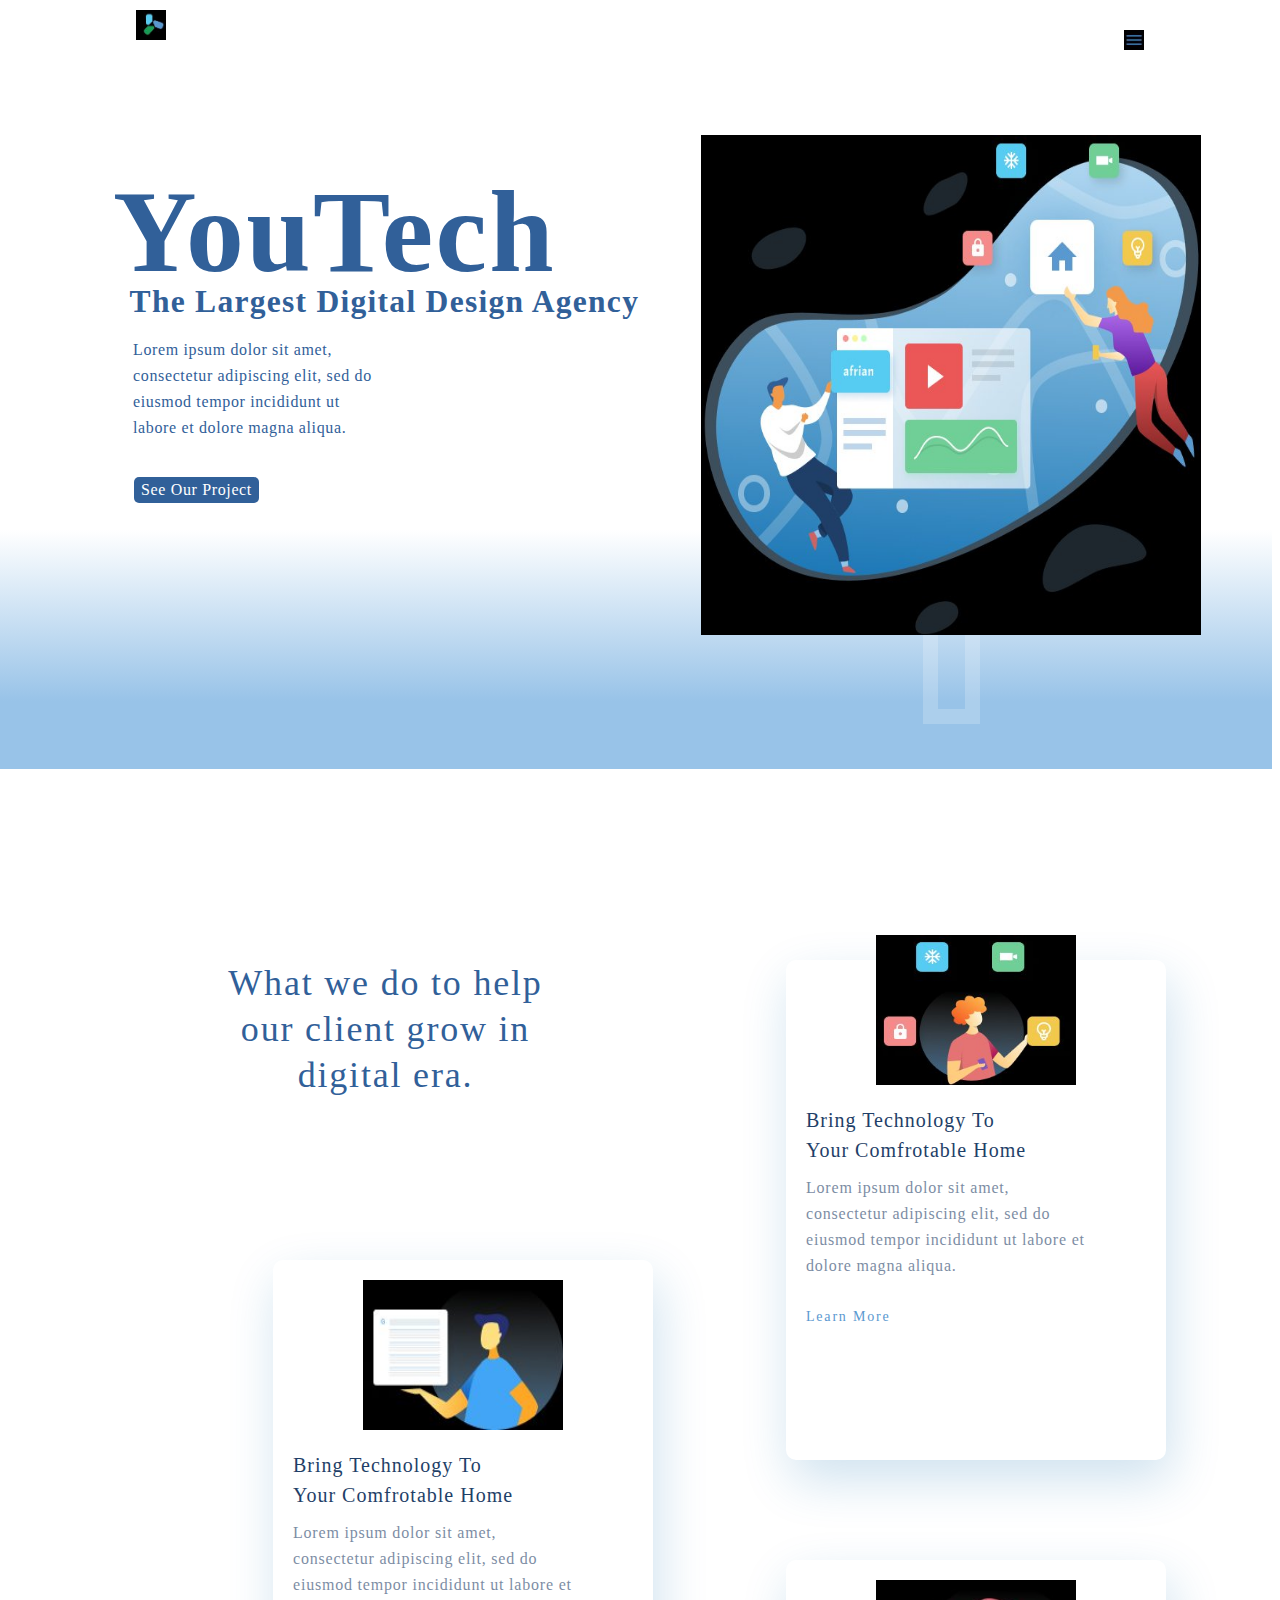
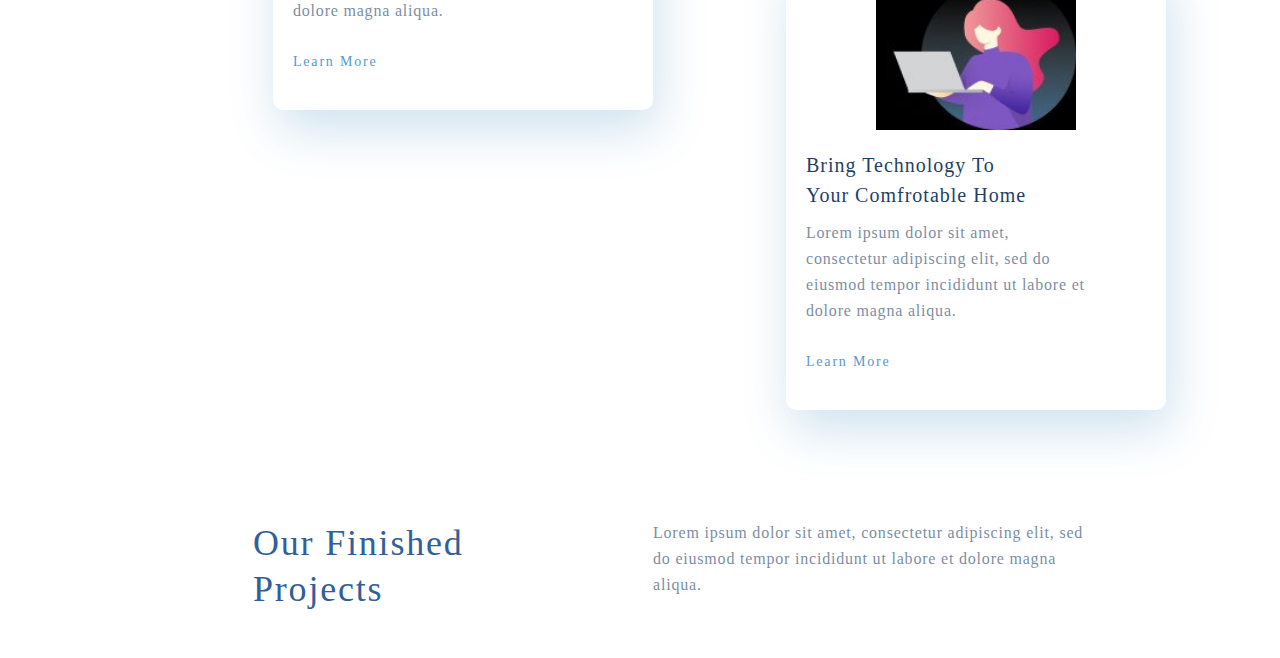
==== index.html @ e8a682eb "Homepage and about page created" ====
<!DOCTYPE html>
<html>
<head>
    <meta charset='utf-8'>
    <meta http-equiv='X-UA-Compatible' content='IE=edge'>
    <title>YouTech</title>
    <meta name='viewport' content='width=device-width, initial-scale=1'>
    <link rel='stylesheet' type='text/css' media='screen' href='style.css'>
    <script src='main.js'></script>
</head>
<body>
    <div class="nav">
        <div class="logo"><img src="images/Group 20.png"></div>
        <div class="hamburger" onclick="openNav()"><img src="images/ic_menu_48px.png"></div>
        <div id="myNav" class="overlay">
            <a href="javascript:void(0)" class="closebtn" onclick="closeNav()">&times;</a>
            <div class="overlay-content">
              <a href="index.html">Home</a>
              <a href="about.html">About</a>
              <a href="#">Services</a>
              <a href="contact.html">Contact us</a>
            </div>
          </div>
    </div>
    <div class="main">
        <div class="hero-section">
            <div class="hero-text">
                <div class="Youtech"><h1>YouTech</h1></div>
                <div class="motto">The Largest Digital Design Agency</div>
                <div class="text">
                    <p>Lorem ipsum dolor sit amet, consectetur adipiscing elit, sed do eiusmod tempor incididunt ut labore et dolore magna aliqua.</p>
                </div>
                <div class="button"><a href="#">See Our Project</a></div>
            </div>
            <div class="hero-image"><img src="images/illustration.png"></div>
        </div>
        <div class="mid-section">
            <div class="section-text">
                <p>What we do to help our client grow in digital era.</p>
            </div>
            <div class="section-rectangle">
                <img src="images/3.png">
                <h3>Bring Technology To Your Comfrotable Home</h3>
                <p>Lorem ipsum dolor sit amet, consectetur adipiscing elit, sed do eiusmod tempor incididunt ut labore et dolore magna aliqua.</p>
                <div class="learn"><a href="#">Learn More</a></div>
            </div>
            <div class="section-rectangle2">
                <img src="images/1.png">
                <h3>Bring Technology To Your Comfrotable Home</h3>
                <p>Lorem ipsum dolor sit amet, consectetur adipiscing elit, sed do eiusmod tempor incididunt ut labore et dolore magna aliqua.</p>
                <div class="learn"><a href="#">Learn More</a></div>
            </div>
            <div class="section-rectangle3">
                <img src="images/2 20.png">
                <h3>Bring Technology To Your Comfrotable Home</h3>
                <p>Lorem ipsum dolor sit amet, consectetur adipiscing elit, sed do eiusmod tempor incididunt ut labore et dolore magna aliqua.</p>
                <div class="learn"><a href="#">Learn More</a></div>
            </div>
            <div class="section-text2">
                <p>Our Finished Projects</p>
            </div>
            <div class="section-text3">
                <p>Lorem ipsum dolor sit amet, consectetur adipiscing elit, sed do eiusmod tempor incididunt ut labore et dolore magna aliqua.</p>
            </div>
        </div>
    </div>
    <!-- <div class="footer">
        <div></div>
    </div> -->
</body>
</html>
---- style.css ----
*{
  margin: 0;
  padding: 0;
  box-sizing: border-box;
}
body {
  margin: 0 auto;
  width: 319px;
  border: none;
}

.nav {
  position: fixed;
  width: 319px;
  height: 70px;
  display: flex;
  justify-content: space-between;
  background: #fff;
  z-index: 999;
}
.logo {
  margin-top: 20px;
}
.logo img {
  width: 20px;
  height: 20px;
  margin-left: 15px;
}
.hamburger img{
  margin-top: 20px;
  cursor: pointer;
  width: 20px;
  height: 20px;
  margin-right: 15px;
} 
.overlay {
  height: 0;
  width: 60%;
  position: fixed;
  z-index: 999;
  top: 50px;
  left: 100px;
  background: #316099;
  overflow-x: hidden;
  transition: 0.5s;
  opacity: 0.9;
}
.overlay-content {
  position: relative;
  top: 25%;
  width: 100%;
  margin: 0 auto;
  text-align: left;
}

.overlay a {
  margin-bottom: 20px;
  text-decoration: none;
  text-align: center;
  font-size: 16px;
  color:#fff;
  border-bottom: 1px solid rgb(47, 47, 139);
  display: block;
  transition: 0.3s;
  padding-top: 5px;
}

.overlay a:hover, .overlay a:focus {
  color: #ada5fd;
}
.overlay .closebtn {
  position: absolute;
  top: 10px;
  right: 25px;
  font-size: 45px;
  color:#fff;
  border: none;
}

.hero-section {
  position: relative;
  width: 319px;
  height: 468px;
  margin: 0 auto;
  top: 1px;
  background: linear-gradient(0deg, #98C3E8 8.84%, rgba(152, 195, 232, 0) 31.12%);
}

.Youtech {
  position: absolute;
  width: 319px;
  height: 97px;
  top: 123px;
  text-align: center;
  font-family: Montserrat;
  font-style: normal;
  font-weight: bold;
  font-size: 27px;
  line-height: 47px;
  text-align: center;
  letter-spacing: 0.04em;
  color: #316099;
}

/* The Largest Digital Design Agency */
.motto {
  position: absolute;
  width: 319px;
  text-align: center;
  height: 97px;
  top: 201px;
  font-family: Montserrat;
  font-style: normal;
  font-weight: bold;
  font-size: 31px;
  line-height: 37px;
  text-align: center;
  letter-spacing: 0.04em;
  color: #316099;
}


.text {
  position: relative;
  width: 319px;
  height: 26px;
  margin: 0 auto;
  top: 306px;
  font-family: Abyssinica SIL;
  font-style: normal;
  font-weight: normal;
  font-size: 16px;
  line-height: 26px;
  text-align: center;
  letter-spacing: 0.04em;
  color: #316099;
}
  /* See Our Project CTA */

.button {
  position: relative;
  width: 125px;
  height: 26px;
  margin: 0 auto;
  top: 376px;
  font-family: Abyssinica SIL;
  font-style: normal;
  font-weight: normal;
  font-size: 16px;
  line-height: 26px;
  text-align: center;
  letter-spacing: 0.04em;
  color: #FFFFFF;
  background: #316099;
  border-radius: 5px;
}
.button a {
  text-decoration: none;
  color: #fff;
}

.hero-image {
  position: relative;
  width: 319px;
  height: 603px;
  display: flex;
  justify-content: center;
  top: 479px;
  border: 15px solid rgba(255, 255, 255, 0.2);
}

.hero-image img{
    width: 200px;
    height: 200px;
}

/* What we do section*/

.mid-section {
  position: relative;
  margin: 0 auto;
  width: 319px;
  height: 138px;
  top: 330px;
  font-family: Acme;
  font-style: normal;
  font-weight: normal;
  font-size: 36px;
  line-height: 46px;
  letter-spacing: 0.05em;
  color: #316099;
}
.section-text {
  width: 319px;
  height: 138px;
  top: 1160px;
  margin: 0 auto;
  text-align: center;
  font-family: Acme;
  font-style: normal;
  font-weight: normal;
  font-size: 26px;
  line-height: 36px;
  letter-spacing: 0.05em;
  color: #316099;
  }
/* css for left rectangle */
.section-rectangle {
  position: relative;
  width: 280px;
  margin: 0 auto;
  height: 500px;
  top: 100px;
  background: #FFFFFF;
  box-shadow: 5px 20px 50px rgba(16, 112, 177, 0.2);
  border-radius: 10px;
}
.section-rectangle img {
   margin: 0 auto;
   display: flex;
   justify-content: center;
   margin-top: -45px;
   width: 200px;
   height: 150px;
}
.section-rectangle h3 {
  position: absolute;
  width: 200px;
  height: 60px;
  margin-top: 20px;
  margin-left: 40px;
  font-family: Acme;
  font-style: normal;
  font-weight: normal;
  font-size: 20px;
  line-height: 24px;
  letter-spacing: 0.05em;
  color: #1F3F68;
}
.section-rectangle p {
  position: absolute;
  width: 214px;
  height: 103px;
  margin-top: 105px;
  margin-left: 40px;
  font-family: Abyssinica SIL;
  font-style: normal;
  font-weight: normal;
  font-size: 16px;
  line-height: 26px;
  letter-spacing: 0.05em;
  color: #1F3F68;
  opacity: 0.6;
}

.learn {
  position: absolute;
  Font-Family: Acme;
  Font-Style: Regular;
  margin-top: 270px;
  margin-left: 40px;
  Font-Size: 14px;
  Line-Height: 30px;
  Line-Height: 169%;
  Vertical-Align: Top;
  Letter-Spacing: 5%;
  Fill: Solid;
  color: #5A98D0;
}
.learn a {
text-decoration: none;
color: #5A98D0;
}

/* css for right rectangle */


.section-rectangle2 {
  position: relative;
  width: 280px;
  margin: 0 auto;
  height: 500px;
  top: 200px;
  background: #FFFFFF;
  box-shadow: 5px 20px 50px rgba(16, 112, 177, 0.2);
  border-radius: 10px;
}
.section-rectangle2 img {
   margin: 0 auto;
   display: flex;
   justify-content: center;
   margin-top: -45px;
   width: 200px;
   height: 150px;
}
.section-rectangle2 h3 {
  position: absolute;
  width: 200px;
  height: 60px;
  margin-top: 20px;
  margin-left: 40px;
  font-family: Acme;
  font-style: normal;
  font-weight: normal;
  font-size: 20px;
  line-height: 24px;
  letter-spacing: 0.05em;
  color: #1F3F68;
}
.section-rectangle2 p {
  position: absolute;
  width: 214px;
  height: 103px;
  margin-top: 105px;
  margin-left: 40px;
  font-family: Abyssinica SIL;
  font-style: normal;
  font-weight: normal;
  font-size: 16px;
  line-height: 26px;
  letter-spacing: 0.05em;
  color: #1F3F68;
  opacity: 0.6;
}
/* css for left second rectangle */
.section-rectangle3 {
  position: relative;
  width: 280px;
  margin: 0 auto;
  height: 500px;
  top: 300px;
  background: #FFFFFF;
  box-shadow: 5px 20px 50px rgba(16, 112, 177, 0.2);
  border-radius: 10px;
}
.section-rectangle3 img {
   margin: 0 auto;
   display: flex;
   justify-content: center;
   margin-top: -45px;
   width: 200px;
   height: 150px;
}
.section-rectangle3 h3 {
  position: absolute;
  width: 200px;
  height: 60px;
  margin-top: 20px;
  margin-left: 40px;
  font-family: Acme;
  font-style: normal;
  font-weight: normal;
  font-size: 20px;
  line-height: 24px;
  letter-spacing: 0.05em;
  color: #1F3F68;
}
.section-rectangle3 p {
  position: absolute;
  width: 214px;
  height: 103px;
  margin-top: 105px;
  margin-left: 40px;
  font-family: Abyssinica SIL;
  font-style: normal;
  font-weight: normal;
  font-size: 16px;
  line-height: 26px;
  letter-spacing: 0.05em;
  color: #1F3F68;
  opacity: 0.6;
}
.section-text2 {
position: absolute;
width: 245px;
height: 138px;
left: 40px;
top: 1900px;
font-family: Acme;
font-style: normal;
font-weight: normal;
font-size: 36px;
line-height: 46px;
letter-spacing: 0.05em;
color: #316099;
}
.section-text3 {
position: absolute;
width: 245px;
height: 138px;
top: 2050px;
left: 40px;
font-family: Abyssinica SIL;
font-style: normal;
font-weight: normal;
font-size: 16px;
line-height: 26px;
letter-spacing: 0.05em;
color: #1F3F68;
opacity: 0.6;
}




/* css for about us page */
.header img {
position: absolute;
margin: 0 auto;
width: 319px;
top: 70px;
}
.header p{
position: absolute;
text-align: center;
color: #fff;
width: 319px;
top: 80px;
font-family: Abyssinica SIL;
font-style: normal;
font-weight: normal;
font-size: 20px;
line-height: 26px;
letter-spacing: 0.05em;
z-index:1;
}

.text-area {
position: absolute;
width: 319px;
height: 138px;
left: 0;
top: 160px;
background-image: url('images/Group\ 20.png');
background-size: contain;
background-repeat: no-repeat;
background-position-x: 1000px;
background-position-y: 0;
overflow-x: hidden;
}

.txt {
position: relative;
margin: 0 auto;
width: 219px;
text-align: center;
font-family: Abyssinica SIL;
font-style: normal;
font-weight: normal;
font-size: 16px;
line-height: 24px;
letter-spacing: 0.05em;
color: #1F3F68;
opacity: 0.6;
}

.header-contact img {
  position: absolute;
  margin: 0 auto;
  height: 100px;
  width: 319px;
  top: 70px;
  }

.text-area-contact {
  position: absolute;
  width: 319px;
  height: 138px;
  left: 0;
  top: 200px;
  }
  .header-contact p{
    position: absolute;
    text-align: center;
    color: #fff;
    width: 319px;
    top: 80px;
    font-family: Abyssinica SIL;
    font-style: normal;
    font-weight: normal;
    font-size: 20px;
    line-height: 26px;
    letter-spacing: 0.05em;
    z-index:1;
    }
  .txt-contact {
  position: relative;
  margin: 0 auto;
  width: 319px;
  text-align: center;
  font-family: Abyssinica SIL;
  font-style: normal;
  font-weight: normal;
  font-size: 16px;
  top: -80px;
  line-height: 14px;
  letter-spacing: 0.05em;
  color: #fff;
  opacity: 0.6;
  }

.v-text {
position: absolute;
width: 319px;
height: 138px;
top: 300px;
text-align: center;
font-family: Acme;
font-style: normal;
font-weight: 600;
font-size: 36px;
line-height: 46px;
letter-spacing: 0.05em;
color: #1F3F68;
}

.value-section {
position: relative;
margin: 0 auto;
width: 300px;
display: flex;
flex-direction: column;
top: 400px;
justify-content: center;
}
.value-section .image {
  margin: 0 auto;
}
.value-section img {
width: 250px;
height: 200px;
margin-bottom: 30px;
}
.value-section h4 {
width: 319px;
text-align: center;
font-family: Acme;
font-style: normal;
font-weight: normal;
font-size: 20px;
line-height: 30px;
letter-spacing: 0.05em;
color: #1F3F68;
}
.value-section .txts {
width: 319px;
font-family: Abyssinica SIL;
font-style: normal;
font-weight: normal;
font-size: 16px;
line-height: 26px;
letter-spacing: 0.05em;
color: #1F3F68;
opacity: 0.6;
}
.value-section p{
  text-align: center;
  width: 300px;
}
.mid-section-about {
top: 450px;
position: relative;
margin: 0 auto;
}

.section-text {
width: 245px;
height: 138px;
top: 1160px;
font-family: Acme;
font-style: normal;
font-weight: normal;
font-size: 26px;
line-height: 36px;
letter-spacing: 0.05em;
color: #316099;
}

.footer {
position: absolute;
top: 2700px;
width: 319px;
background-image: url('images/Group\ 314.png');
background-size: cover;
height: 1500px;
left: 0;
background-size: cover;
}

.footer-text {
position: absolute;
width: 305px;
height: 38px;
left: 20px;
top: 20px;
font-family: Acme;
font-style: normal;
font-weight: normal;
font-size: 36px;
line-height: 46px;
letter-spacing: 0.05em;
color: #fff;
}
.footer-text1 {
position: absolute;
width: 245px;
height: 138px;
left: 20px;
top: 110px;
font-family: Abyssinica SIL;
font-style: normal;
font-weight: normal;
font-size: 16px;
line-height: 26px;
letter-spacing: 0.05em;
color: #fff;
opacity: 0.6;
}

.client, .client-pad {
  display: none;
}
.client-mobile {
top: 240px;
position: relative;
}

.footer table {
  width: 200px;
margin: 0 auto;
font-family: Abyssinica SIL;
}
.footer td {
padding: 30px;
color: #fff;
}

.client-mobile1, .client-mobile2, .client-mobile3, .client-mobile4, .client-mobile5, .client-mobile6, .client-mobile7, .client-mobile8, .active-mobile
{
border: 1px solid #fff;

}

.active-mobile {
background: #1F3F68;
opacity: 0.4;
}

.footer-text2 {
position: absolute;
width: 305px;
height: 38px;
left: 20px;
top: 680px;
font-family: Acme;
font-style: normal;
font-weight: normal;
font-size: 26px;
line-height: 36px;
letter-spacing: 0.05em;
color: #fff;
}
.footer-text3 {
position: absolute;
width: 245px;
height: 138px;
left: 20px;
top: 800px;
font-family: Abyssinica SIL;
font-style: normal;
font-weight: normal;
font-size: 16px;
line-height: 26px;
letter-spacing: 0.05em;
color: #fff;
opacity: 0.6;
}
.lower-button{
position: absolute;
background: #98C3E8;
top: 913px;
padding-top: 10px;
padding-bottom: 10px;
padding-left: 20px;
left: 20px;
padding-right: 20px;
border-radius: 5px;
}
.lower-button a{
text-decoration: none;
font-family: Abyssinica SIL;
color: #fff;
}
.footer-list {
position: absolute;
display: flex;
flex-direction: column;
justify-content: space-around;
border-top: 1px solid #fff;
width: 300px;
top: 970px;
padding-left: 20px;
padding-top: 40px;

}
.logo-text {
display: flex;
color: #fff;
opacity: 0.7;
font-family: Abyssinica SIL;
}
.logo-text h3 {
font-family: Abyssinica SIL;
}
.about h4, .footer h4 {
  margin-top: 30px;
}
.about, .socials {
color: #fff;
font-family: Abyssinica SIL;
opacity: 0.7;
}
.about a, .socials a {
color: #fff;
text-decoration: none;
opacity: 0.7;
}
.about li, .socials li {
padding-top: 10px;
list-style: none;
}

.copy {
position: absolute;
top: 1400px;
width: 319px;
color: #fff;
opacity: 0.7;
font-family: Abyssinica SIL;
text-align: center;
}


/* contact us page */

.info-section {
  position: relative;
  width: 300px;
  margin: 0 auto;
  top: 190px;
}
.info .pic {
  width: 200px;
  height: 150px;
  position: relative;
  margin: 0 auto;
  display: flex;
}
.address, .phone, .online {
  width: 250px;
  text-align: left;
  margin-left: 32px;
  margin-top: 40px;
}
.address h4,.phone h4, .online h4 {
  width: 250px;
  padding-left: 17px;
  font-family: Abyssinica SIL;
font-style: normal;
font-weight: 800;
font-size: 16px;
line-height: 26px;
letter-spacing: 0.05em;
color: #1F3F68;

}
.txt-icon {
  display: flex;
  margin-left: 15px;
  margin-top: 10px;
}
.txt-icon img{
  width: 20px;
  height: 20px;
}
.txt-icon .number,.txt-icon .email{
  padding-left: 10px;
  color: #1F3F68;
opacity: 0.6;
}
.address .txt, .phone .txt, .online .txt{
  text-align: left;
  margin-top: 20px;
}

.form {
  position: relative;
  width: 280px;
  margin: 0 auto;
  height: 450px;
  top: 100px;
  background: #FFFFFF;
  box-shadow: 5px 20px 50px rgba(16, 112, 177, 0.2);
  border-radius: 10px;
}
.form h4 {
  padding-top: 30px;
  padding-left: 25px;
  padding-bottom: 25px;
  font-family: Abyssinica SIL;
  font-style: normal;
  font-weight: 800;
  font-size: 16px;
  line-height: 26px;
  letter-spacing: 0.05em;
  color: #1F3F68;
}
.form .input {
  width: 250px;
  position: relative;
  margin: 0 auto;
}
.form input {
  border-right: 1px solid gray;
  border-bottom: 1px solid gray;
  box-shadow: 0 2px 20px rgba(16, 112, 177, 0.1);
  border-radius: 5px;
  padding-top: 10px;
  padding-bottom: 10px;
  padding-left: 10px;
  padding-right: 10px;
  position: relative;
  height: 26px;
  margin: 0 auto;
}
.form .name, .form .email, .form .message {
  margin: 20px;
}
.name p, .email p, .message p {
  font-family: Abyssinica SIL;
  font-style: normal;
  font-size: 16px;
  line-height: 26px;
  letter-spacing: 0.05em;
  color: #1F3F68;
}
.form .button {
  top: 20px;
  width: 200px;
}
.form .message input{
  padding-bottom: 60px;
}
.map {
  position: relative;
  margin: 0 auto;
  width: 280px;
  top: 340px;
}
.map img {
  width: 280px;
  height: 180px;
}
.footer-2 {
  position: absolute;
top: 1600px;
width: 300px;
background-image: url('images/Rectangle\ 4.png');
background-size: cover;
background-position-x: 300px;
height: 800px;
left: 0;
}


.footer-2 .footer-text2 {
  top: 40px;
  font-size: 20px;
  }
  .footer-2 .footer-text3 {
  top: 140px;
  }
  .footer-2 .lower-button{
  top: 273px;
  }
  
  .footer-2 .footer-list {
  top: 340px;
  }
  
  .footer-2 .socials h4 {
    margin-top: 30px;
  }
  
 .footer-2 .copy {
  position: absolute;
  top: 750px;
  width: 300px;
  }
  
@media (min-width:320px) and (max-width:479px) {
  
body {
  margin: 0 auto;
  width: 100%;
  border: none;
}

.nav {
  width: 100%;
  height: 70px;
}

 
.overlay {
  left: 130px;
}
.hero-section {
  width: 100%;
  height: 468px;
}

.Youtech {
  width: 100%;
}

/* The Largest Digital Design Agency */
.motto {
  width: 100%;
  padding-left: 30px;
  padding-right: 30px;
}


.text {
  width: 100%;
  padding-left: 30px;
  padding-right: 30px;
}
  

.hero-image {
  position: relative;
  width: 319px;
  height: 603px;
  display: flex;
  justify-content: center;
  top: 479px;
  border: 15px solid rgba(255, 255, 255, 0.2);
}

.hero-image {
  position: relative;
  margin: 0 auto;
  width: 100%;
  top: 450px;
}
.hero-image img{
    width: 300px;
    height: 300px;
}

/* What we do section*/

.mid-section {
  position: relative;
  margin: 0 auto;
  width: 319px;
  height: 138px;
  top: 400px;
}



/* css for about us page */

.header img {
position: absolute;
margin: 0 auto;
width: 100%;
top: 70px;
}
.header p{
width: 100%;
top: 100px;

}

.text-area {
width: 100%;;
top: 180px;
}

.txt {
width: 80%;
text-align: center;
}


.header-contact img {
  width: 100%;
  }

.text-area-contact {
  width: 100%;
  top: 200px;
  }
  .header-contact p{
    width: 100%;
    }
  .txt-contact {
  width: 90%;
  text-align: center;
  
  }
.v-text {
width: 100%;;
}

.value-section {
width: 100%;;
display: flex;
}

.value-section img {
width: 300px;
height: 250px;
}
.value-section h4 {
width: 100%;;
}
.value-section .txts {
width: 100%;;
}
.value-section p{
  text-align: center;
  width: 100%;
  padding-left: 30px;
  padding-right: 30px;
}
.mid-section-about {
top: 450px;

position: relative;
margin: 0 auto;
width: 100%;
}

.section-text {
width: 245px;
height: 138px;
top: 1160px;
font-family: Acme;
font-style: normal;
font-weight: normal;
font-size: 26px;
line-height: 36px;
letter-spacing: 0.05em;
color: #316099;
}

.footer {
width: 100%;
}

.footer-text {
width: 70%;
height: 38px;
left: 40px;

}
.footer-text1 {
width: 70%;
left: 40px;
}

.client {
  display: none;
}
.footer table {
  width: 60%;
}

.footer-text2 {
width: 70%;
left: 40px;
}
.footer-text3 {
width: 70%;
left: 40px;
}
.lower-button{
left: 40px;
}

.footer-list {
width: 80%;
top: 970px;
padding-left: 40px;
padding-top: 40px;
}

/* contact us page */

.info-section {
  width: 100%;
}
.info .pic {
  width: 300px;
  height: 200px;
}
.address, .phone, .online {
  width: 250px;
  margin-left: 65px;
}

.form {
  width: 70%;
}

.form .input {
  width: 250px;
}

.map {
  position: relative;
  margin: 0 auto;
  width: 319px;
  top: 340px;
  margin: 0 auto;
  border: 1px solid red;
}
.map img {
  width: 319px;
  height: 180px;
}
.footer-2 {
  position: absolute;
top: 1700px;
width: 100%;
background-image: url('images/Rectangle\ 4.png');
background-size: cover;
background-position-x: 300px;
height: 800px;
left: 0;
}


.footer-2 .footer-text2 {
  top: 40px;
  font-size: 20px;
  }
  .footer-2 .footer-text3 {
  top: 140px;
  }
  .footer-2 .lower-button{
  top: 273px;
  }
  
  .footer-2 .footer-list {
  top: 340px;
  }
  
  .footer-2 .socials h4 {
    margin-top: 30px;
  }
  
 .footer-2 .copy {
  position: absolute;
  top: 750px;
  width: 300px;
  }

}


@media (min-width:480px) and (max-width:679px) {
  
  body {
    margin: 0 auto;
    width: 100%;
    border: none;
  }
  
  .nav {
    width: 100%;
    height: 70px;
  }
  
   
  .overlay {
    left: 190px;
  }
  .hero-section {
    width: 100%;
    height: 468px;
  }
  
  .Youtech {
    width: 100%;
  }
  
  /* The Largest Digital Design Agency */
  .motto {
    width: 100%;
    padding-left: 30px;
    padding-right: 30px;
  }
  
  
  .text {
    width: 100%;
    padding-left: 30px;
    padding-right: 30px;
  }
    
  
  .hero-image {
    position: relative;
    width: 319px;
    height: 603px;
    display: flex;
    justify-content: center;
    top: 479px;
    border: 15px solid rgba(255, 255, 255, 0.2);
  }
  
  .hero-image {
    position: relative;
    margin: 0 auto;
    width: 100%;
    top: 450px;
  }
  .hero-image img{
      width: 300px;
      height: 300px;
  }
  
  /* What we do section*/
  
  .mid-section {
    position: relative;
    margin: 0 auto;
    width: 319px;
    height: 138px;
    top: 400px;
  }
  
  
  
  /* css for about us page */
  
  .header img {
  position: absolute;
  margin: 0 auto;
  width: 100%;
  top: 70px;
  }
  .header p{
  width: 100%;
  top: 100px;
  
  }
  .txt {
    top: 50px;
  }
  .text-area {
  width: 100%;;
  top: 180px;
  }
  
  .txt {
  width: 80%;
  text-align: center;
  }
  
.header-contact img {
  width: 100%;
  }

.text-area-contact {
  width: 100%;
  top: 200px;
  }
  .header-contact p{
    width: 100%;
    }
  .txt-contact {
  width: 90%;
  text-align: center;
  
  }
  
  .v-text {
  width: 100%;;
  }
  
  .value-section {
  width: 100%;;
  display: flex;
  }
  
  .value-section img {
  width: 300px;
  height: 250px;
  }
  .value-section h4 {
  width: 100%;;
  }
  .value-section .txts {
  width: 100%;;
  }
  .value-section p{
    text-align: center;
    width: 100%;
    padding-left: 30px;
    padding-right: 30px;
  }
  .mid-section-about {
  top: 450px;
  
  position: relative;
  margin: 0 auto;
  width: 100%;
  }
  
  .section-text {
  width: 245px;
  height: 138px;
  top: 1160px;
  font-family: Acme;
  font-style: normal;
  font-weight: normal;
  font-size: 26px;
  line-height: 36px;
  letter-spacing: 0.05em;
  color: #316099;
  }
  
  .footer {
  width: 100%;
  }
  
  .footer-text {
  width: 70%;
  height: 38px;
  left: 40px;
  
  }
  .footer-text1 {
  width: 70%;
  left: 40px;
  }
  
  .client {
    display: none;
  }
  .footer table {
    width: 60%;
  }
  
  .footer-text2 {
  width: 70%;
  left: 40px;
  }
  .footer-text3 {
  width: 70%;
  left: 40px;
  }
  .lower-button{
  left: 40px;
  }
  
  .footer-list {
  width: 80%;
  top: 970px;
  padding-left: 40px;
  padding-top: 40px;
  }
  /* contact us page */

.info-section {
  width: 100%;
}
.info .pic {
  width: 400px;
  height: 300px;
}
.address, .phone, .online {
  width: 350px;
  margin-left: 50px;
}
.address .txt {
  top: 0;
}

.form {
  width: 70%;
}

.form .input {
  width: 250px;
}

.map {
  position: relative;
  margin: 0 auto;
  width: 419px;
  top: 340px;
  margin: 0 auto;
  border: 1px solid red;
}
.map img {
  width: 419px;
  height: 280px;
}
.footer-2 {
top: 1850px;
width: 100%;

}
  
  }
  


  @media (min-width:680px) and (max-width:879px) {
  
    body {
      margin: 0 auto;
      width: 100%;
      border: none;
    }
    
    .nav {
      width: 100%;
      height: 70px;
    }
    
     
    .overlay {
      left: 230px;
    }
    .hero-section {
      width: 100%;
      height: 468px;
    }
    
    .Youtech {
      width: 100%;
    }
    
    /* The Largest Digital Design Agency */
    .motto {
      width: 100%;
      padding-left: 30px;
      padding-right: 30px;
    }
    
    
    .text {
      width: 100%;
      padding-left: 30px;
      padding-right: 30px;
    }
      
    
    .hero-image {
      position: relative;
      width: 409px;
      height: 603px;
      margin: 0 auto;
      display: flex;
      justify-content: center;
      top: 479px;
      border: 15px solid rgba(255, 255, 255, 0.2);
    }
    
    
    .hero-image img{
        width: 400px;
        height: 350px;
    }
    
    /* What we do section*/
    
    .mid-section {
      position: relative;
      margin: 0 auto;
      width: 319px;
      height: 138px;
      top: 460px;
    }
    
    /* css for left rectangle */
.section-rectangle {
  position: relative;
  width: 380px;
  margin: 0 auto;
  height: 500px;
  top: 20px;
  background: #FFFFFF;
  box-shadow: 5px 20px 50px rgba(16, 112, 177, 0.2);
  border-radius: 10px;
}
.section-rectangle img {
   margin: 0 auto;
   display: flex;
   justify-content: center;
   margin-top: -45px;
   width: 250px;
   height: 200px;
}
.section-rectangle h3 {
  position: absolute;
  width: 200px;
  height: 60px;
  margin-top: 20px;
  margin-left: 40px;
  font-family: Acme;
  font-style: normal;
  font-weight: normal;
  font-size: 20px;
  line-height: 24px;
  letter-spacing: 0.05em;
  color: #1F3F68;
}
.section-rectangle p {
  position: absolute;
  width: 214px;
  height: 103px;
  margin-top: 105px;
  margin-left: 40px;
  font-family: Abyssinica SIL;
  font-style: normal;
  font-weight: normal;
  font-size: 16px;
  line-height: 26px;
  letter-spacing: 0.05em;
  color: #1F3F68;
  opacity: 0.6;
}

.learn {
  position: absolute;
  Font-Family: Acme;
  Font-Style: Regular;
  margin-top: 270px;
  margin-left: 40px;
  Font-Size: 14px;
  Line-Height: 30px;
  Line-Height: 169%;
  Vertical-Align: Top;
  Letter-Spacing: 5%;
  Fill: Solid;
  color: #5A98D0;
}
.learn a {
text-decoration: none;
color: #5A98D0;
}

/* css for right rectangle */


.section-rectangle2 {
  position: relative;
  width: 380px;
  margin: 0 auto;
  height: 500px;
  top: 110px;
  background: #FFFFFF;
  box-shadow: 5px 20px 50px rgba(16, 112, 177, 0.2);
  border-radius: 10px;
}
.section-rectangle2 img {
   margin: 0 auto;
   display: flex;
   justify-content: center;
   margin-top: -45px;
   width: 250px;
   height: 200px;
}
.section-rectangle2 h3 {
  position: absolute;
  width: 200px;
  height: 60px;
  margin-top: 20px;
  margin-left: 40px;
  font-family: Acme;
  font-style: normal;
  font-weight: normal;
  font-size: 20px;
  line-height: 24px;
  letter-spacing: 0.05em;
  color: #1F3F68;
}
.section-rectangle2 p {
  position: absolute;
  width: 214px;
  height: 103px;
  margin-top: 105px;
  margin-left: 40px;
  font-family: Abyssinica SIL;
  font-style: normal;
  font-weight: normal;
  font-size: 16px;
  line-height: 26px;
  letter-spacing: 0.05em;
  color: #1F3F68;
  opacity: 0.6;
}
/* css for left second rectangle */
.section-rectangle3 {
  position: relative;
  width: 380px;
  margin: 0 auto;
  height: 500px;
  top: 200px;
  background: #FFFFFF;
  box-shadow: 5px 20px 50px rgba(16, 112, 177, 0.2);
  border-radius: 10px;
}
.section-rectangle3 img {
   margin: 0 auto;
   display: flex;
   justify-content: center;
   margin-top: -45px;
   width: 250px;
   height: 200px;
}
.section-rectangle3 h3 {
  position: absolute;
  width: 200px;
  height: 60px;
  margin-top: 20px;
  margin-left: 40px;
  font-family: Acme;
  font-style: normal;
  font-weight: normal;
  font-size: 20px;
  line-height: 24px;
  letter-spacing: 0.05em;
  color: #1F3F68;
}
.section-rectangle3 p {
  position: absolute;
  width: 214px;
  height: 103px;
  margin-top: 105px;
  margin-left: 40px;
  font-family: Abyssinica SIL;
  font-style: normal;
  font-weight: normal;
  font-size: 16px;
  line-height: 26px;
  letter-spacing: 0.05em;
  color: #1F3F68;
  opacity: 0.6;
}

    
    /* css for about us page */
    
    .header img {
    position: absolute;
    margin: 0 auto;
    width: 100%;
    top: 70px;
    }
    .header p{
    width: 100%;
    top: 100px;
    
    }
    .txt {
      top: 50px;
    }
    .text-area {
    width: 100%;;
    top: 180px;
    }
    
    .txt {
    width: 80%;
    text-align: center;
    }
    
.header-contact img {
  width: 100%;
  }

.text-area-contact {
  width: 100%;
  top: 200px;
  }
  .header-contact p{
    width: 100%;
    top: 90px;
    }
  .txt-contact {
  width: 90%;
  text-align: center;  
  }
    
    .v-text {
    width: 100%;;
    }
    
    .value-section {
    width: 100%;;
    display: flex;
    }
    
    .value-section img {
    width: 300px;
    height: 250px;
    }
    .value-section h4 {
    width: 100%;;
    }
    .value-section .txts {
    width: 100%;;
    }
    .value-section p{
      text-align: center;
      width: 100%;
      padding-left: 30px;
      padding-right: 30px;
    }
    .mid-section-about {
    top: 450px;
    
    position: relative;
    margin: 0 auto;
    width: 100%;
    }
    .client-mobile, .client {
      display: none;
    }
    .client-pad {
      display: block;
    }
    
    .section-text {
    width: 245px;
    height: 138px;
    top: 1160px;
    font-family: Acme;
    font-style: normal;
    font-weight: normal;
    font-size: 26px;
    line-height: 36px;
    letter-spacing: 0.05em;
    color: #316099;
    }
    
    .client {
      display: none;
    }

/*     
.client-pad {
  top: 240px;
  position: relative;
  }
  
  .footer table {
    width: 200px;
  margin: 0 auto;
  font-family: Abyssinica SIL;
  }
  .footer td {
  padding: 30px;
  color: #fff;
  }
  
  .client-pad2, .client-pad3, .client-pad5, .client-pad6, .active-pad
  {
  border-left: 1px solid #fff;
  
  }
  .client-pad1, .client-pad2, .client-pad3, .client-pad4, .client-pad5, .client-pad6
{
  border-bottom: 1px solid #fff;
}
  
  .active-mobile {
  background: #1F3F68;
  opacity: 0.4;
  }
  .client-pad .mid {
    position: absolute;
    padding-left: 25px;
    padding-right: 25px;
  }
    .footer table {
      width: 60%;
    }
     */
    










    
.footer {
  position: absolute;
  top: 2690px;
  width: 100%;
  background-image: url('images/Group\ 314.png');
  background-size: cover;
  height: 1438px;
  left: 0;
  background-size: cover;
  overflow-x: hidden;
}

.footer-text {
  position: absolute;
  width: 305px;
  height: 38px;
  left: 100px;
  top: 80px;
  font-family: Acme;
  font-style: normal;
  font-weight: normal;
  font-size: 36px;
  line-height: 46px;
  letter-spacing: 0.05em;
  color: #fff;
}
.footer-text1 {
  position: absolute;
  width: 445px;
  height: 138px;
  left: 350px;
  top: 80px;
  font-family: Abyssinica SIL;
  font-style: normal;
  font-weight: normal;
  font-size: 16px;
  line-height: 26px;
  letter-spacing: 0.05em;
  color: #fff;
  opacity: 0.6;
}
.client {
  top: 300px;
  position: relative;
  display: block;
}
.client-mobile, .client-pad {
  display: none;
}
.footer table {
  margin: 0 auto;
  font-family: Abyssinica SIL;
}
.footer td {
  padding: 40px;
  color: #fff;
}
.client1, .client2, .client3, .client4 {
  border-bottom: 1px solid #fff;
}
.client1, .client2, .client3, .client5, .client6, .client7 {
  border-right: 1px solid #fff;
}
.active {
  background: #1F3F68;
  opacity: 0.4;
}

.footer-text2 {
  position: absolute;
  width: 395px;
  height: 38px;
  left: 50px;
  top: 780px;
  font-family: Acme;
  font-style: normal;
  font-weight: normal;
  font-size: 36px;
  line-height: 46px;
  letter-spacing: 0.05em;
  color: #fff;
}
.footer-text3 {
  position: absolute;
  width: 445px;
  height: 138px;
  left: 50px;
  top: 900px;
  font-family: Abyssinica SIL;
  font-style: normal;
  font-weight: normal;
  font-size: 16px;
  line-height: 26px;
  letter-spacing: 0.05em;
  color: #fff;
  opacity: 0.6;
}
.lower-button{
  position: absolute;
  left: 500px;
  background: #98C3E8;
  top: 900px;
  padding-top: 15px;
  padding-bottom: 15px;
  padding-left: 40px;
  padding-right: 40px;
  border-radius: 5px;
}
.lower-button a{
  text-decoration: none;
  font-family: Abyssinica SIL;
  color: #fff;
}
.footer-list {
  position: absolute;
  display: flex;
  flex-direction: row;
  justify-content: space-around;
  border-top: 1px solid #fff;
  width: 70%;
  top: 1070px;
  padding-left: 50px;
  padding-top: 40px;

}
.logo-text {
  display: flex;
  color: #fff;
  opacity: 0.7;
  font-family: Abyssinica SIL;
}
.logo-text h3 {
  margin-left: 15px;
  font-family: Abyssinica SIL;
}
.about, .socials {
  color: #fff;
  font-family: Abyssinica SIL;
  opacity: 0.7;
}
.about a, .socials a {
  color: #fff;
  text-decoration: none;
  opacity: 0.7;
}
.about li, .socials li {
  padding-top: 20px;
  list-style: none;
}
.about h4, .socials h4 {
  margin-bottom: 15px;
}
.copy {
  position: absolute;
  top: 1400px;
  color: #fff;
  opacity: 0.7;
  font-family: Abyssinica SIL;
  left: 190px;
}
/* contact us page */

.info-section {
  width: 100%;
}
.info .pic {
  width: 400px;
  height: 300px;
}
.address, .phone, .online {
  width: 350px;
  margin-left: 50px;
}
.address .txt {
  top: 0;
}

.form {
  width: 70%;
}

.form .input {
  width: 250px;
}

.map {
  position: relative;
  margin: 0 auto;
  width: 419px;
  top: 340px;
  margin: 0 auto;
  border: 1px solid red;
}
.map img {
  width: 419px;
  height: 280px;
}
.footer-2 {
top: 1850px;
width: 100%;

}

/* contact us page */

.info-section {
  width: 100%;
}
.info .pic {
  width: 400px;
  height: 300px;
}
.address, .phone, .online {
  width: 350px;
  margin-left: 50px;
}
.address .txt {
  top: 0;
}

.form {
  width: 70%;
}

.form .input {
  width: 250px;
}

.map {
  position: relative;
  margin: 0 auto;
  width: 419px;
  top: 340px;
  margin: 0 auto;
  border: 1px solid red;
}
.map img {
  width: 419px;
  height: 280px;
}
.footer-2 {
top: 1850px;
width: 100%;

}
    
    }







    
  @media (min-width:880px) and (max-width:1024px) {
  
   
body {
  width: 100%;
  margin: 0 auto;
  font-family: sans-serif;
  border: none;
}
.nav {
  position: fixed;
  width: 100%;
  height: 60px;
  display: flex;
  justify-content: space-between;
  background: #fff;
  z-index: 999;
}
.logo {
  margin-left: 121px;
  margin-top: 10px;
}
.logo img {
  width: 30px;
  height: 30px;
}
.hamburger {
  margin-right: 121px;
  margin-top: 10px;
  cursor: pointer;
} 
.overlay {
  height: 0;
  width: 60%;
  position: fixed;
  z-index: 999;
  top: 50px;
  left: 200px;
  background: #316099;
  overflow-x: hidden;
  transition: 0.5s;
  opacity: 0.9;
}
.overlay-content {
  position: relative;
  top: 25%;
  width: 100%;
  margin: 0 auto;
  text-align: left;
}

.overlay a {
  margin-bottom: 20px;
  text-decoration: none;
  text-align: center;
  font-size: 16px;
  color:#fff;
  border-bottom: 1px solid rgb(47, 47, 139);
  display: block;
  transition: 0.3s;
  padding-top: 5px;
}

.overlay a:hover, .overlay a:focus {
  color: #ada5fd;
}
.overlay .closebtn {
  position: absolute;
  top: 10px;
  right: 25px;
  font-size: 45px;
  color:#fff;
  border: none;
}
.hero-section {
  position: absolute;
  width: 100%;
  height: 768px;
  left: -8px;
  top: 1px;
  background: linear-gradient(0deg, #98C3E8 8.84%, rgba(152, 195, 232, 0) 31.12%);
  display: flex;
}

.Youtech {
  position: absolute;
  width: 269.64px;
  height: 97.33px;
  left: 50px;
  top: 183px;
  font-family: Montserrat;
  font-style: normal;
  font-weight: bold;
  font-size: 40px;
  line-height: 97px;
  text-align: center;
  letter-spacing: 0.04em;
  color: #316099;
}

/* The Largest Digital Design Agency */
.motto {
  position: absolute;
  width: 624.77px;
  height: 97.33px;
  left: 60px;
  top: 251.67px;
  font-family: Montserrat;
  font-style: normal;
  font-weight: bold;
  font-size: 27px;
  line-height: 97px;
  text-align: left;
  letter-spacing: 0.04em;
  color: #316099;
}


.text {
  position: absolute;
  width: 250px;
  height: 26px;
  left: 60px;
  top: 336px;
  font-family: Abyssinica SIL;
  font-style: normal;
  font-weight: normal;
  font-size: 16px;
  line-height: 26px;
  text-align: left;
  letter-spacing: 0.04em;
  color: #316099;
} 
  /* See Our Project CTA */

.button {
  position: absolute;
  width: 125px;
  height: 26px;
  left: 60px;
  top: 476px;
  font-family: Abyssinica SIL;
  font-style: normal;
  font-weight: normal;
  font-size: 16px;
  line-height: 26px;
  text-align: center;
  letter-spacing: 0.04em;
  color: #FFFFFF;
  background: #316099;
  border-radius: 5px;
}
.button a {
  text-decoration: none;
  color: #fff;
}

.hero-image {
  position: absolute;
  width: 57.21px;
  height: 603.24px;
  left: 630px;
  top: 139.47px;
  border: 15px solid rgba(255, 255, 255, 0.2);
}

.hero-image img{
    width: 400px;
    height: 400px;
    left: 0;
} 

/* What we do section*/

.mid-section {
  position: absolute;
  width: 345px;
  height: 138px;
  left: 70px;
  top: 960px;
  font-family: Acme;
  font-style: normal;
  font-weight: normal;
  font-size: 36px;
  line-height: 46px;
  letter-spacing: 0.05em;
  color: #316099;
} 

/* css for left rectangle */
.section-rectangle {
  position: absolute;
  width: 300px;
  height: 450px;
  left: 393px;
  top: 0;
  background: #FFFFFF;
  box-shadow: 5px 20px 50px rgba(16, 112, 177, 0.2);
  border-radius: 10px;
}
.section-rectangle img {
   margin: 0 auto;
   display: flex;
   justify-content: center;
   margin-top: -25px;
}
.section-rectangle h3 {
  position: absolute;
  width: 230px;
  height: 60px;
  margin-top: 20px;
  margin-left: 20px;
  font-family: Acme;
  font-style: normal;
  font-weight: normal;
  font-size: 20px;
  line-height: 30px;
  letter-spacing: 0.05em;
  color: #1F3F68;
}
.section-rectangle p {
  position: absolute;
  width: 284px;
  height: 103px;
  margin-top: 90px;
  margin-left: 20px;
  font-family: Abyssinica SIL;
  font-style: normal;
  font-weight: normal;
  font-size: 16px;
  line-height: 26px;
  letter-spacing: 0.05em;
  color: #1F3F68;
  opacity: 0.6;
}

.learn {
  position: absolute;

  Font-Family: Acme;
  Font-Style: Regular;
  margin-top: 220px;
  margin-left: 20px;
  Font-Size: 14px;
  Line-Height: 30px;
  Line-Height: 169%;
  Vertical-Align: Top;
  Letter-Spacing: 5%;
  Fill: Solid;
  color: #5A98D0;
}
.learn a {
text-decoration: none;
color: #5A98D0;
} 

/* css for right rectangle */


.section-rectangle2 {
position: absolute;
width: 300px;
height: 450px;
left: 50px;
top: 300px;
background: #FFFFFF;
box-shadow: 5px 20px 50px rgba(16, 112, 177, 0.2);
border-radius: 10px;
}
.section-rectangle2 img {
 margin: 0 auto;
 display: flex;
 justify-content: center;
 margin-top: 20px;
}
.section-rectangle2 h3 {
position: absolute;
width: 230px;
height: 60px;
margin-top: 20px;
margin-left: 20px;
font-family: Acme;
font-style: normal;
font-weight: normal;
font-size: 20px;
line-height: 30px;
letter-spacing: 0.05em;
color: #1F3F68;
}
.section-rectangle2 p {
position: absolute;
width: 284px;
height: 103px;
margin-top: 90px;
margin-left: 20px;
font-family: Abyssinica SIL;
font-style: normal;
font-weight: normal;
font-size: 16px;
line-height: 26px;
letter-spacing: 0.05em;
color: #1F3F68;
opacity: 0.6;
} 

/* css for left second rectangle */
.section-rectangle3 {
position: absolute;
width: 300px; 
height: 450px;
left: 393px;
top: 600px;
background: #FFFFFF;
box-shadow: 5px 20px 50px rgba(16, 112, 177, 0.2);
border-radius: 10px;
}
.section-rectangle3 img {
 margin: 0 auto;
 display: flex;
 justify-content: center;
 margin-top: 20px;
}
.section-rectangle3 h3 {
position: absolute;
width: 230px;
height: 60px;
margin-top: 20px;
margin-left: 20px;
font-family: Acme;
font-style: normal;
font-weight: normal;
font-size: 20px;
line-height: 30px;
letter-spacing: 0.05em;
color: #1F3F68;
}
.section-rectangle3 p {
position: absolute;
width: 284px;
height: 103px;
margin-top: 90px;
margin-left: 20px;
font-family: Abyssinica SIL;
font-style: normal;
font-weight: normal;
font-size: 16px;
line-height: 26px;
letter-spacing: 0.05em;
color: #1F3F68;
opacity: 0.6;
}

.section-text2 {
position: absolute;
width: 345px;
height: 138px;
left: 40px;
top: 1160px;
font-family: Acme;
font-style: normal;
font-weight: normal;
font-size: 36px;
line-height: 46px;
letter-spacing: 0.05em;
color: #316099;
}
.section-text3 {
position: absolute;
width: 445px;
height: 138px;
left: 340px;
top: 1160px;
font-family: Abyssinica SIL;
font-style: normal;
font-weight: normal;
font-size: 16px;
line-height: 26px;
letter-spacing: 0.05em;
color: #1F3F68;
opacity: 0.6;
}


/* css for about us page */
.header img {
position: absolute;
margin: 0 auto;
width: 100%;
}
.header p{
position: absolute;
text-align: center;
color: #fff;
width: 100%;
top: 160px;
font-family: Abyssinica SIL;
font-style: normal;
font-weight: normal;
font-size: 20px;
line-height: 26px;
letter-spacing: 0.05em;
z-index:1;
}

.text-area {
  position: absolute;
  width: 100%;
  height: 138px;
  left: 0;
  top: 360px;
  background-image: url('images/Group\ 20.png');
  background-size: contain;
  background-repeat: no-repeat;
  background-position-x: 820px;
  background-position-y: 0;
  overflow-x: hidden;
  }
  
  .txt {
  position: absolute;
  width: 100%;
  text-align: center;
  font-family: Abyssinica SIL;
  font-style: normal;
  padding-left: 200px;
  padding-right: 200px;
  font-weight: normal;
  font-size: 16px;
  line-height: 26px;
  letter-spacing: 0.05em;
  color: #1F3F68;
  opacity: 0.6;
  }
  

  .header-contact img {
    width: 100%;
    }
  
  .text-area-contact {
    width: 100%;
    top: 200px;
    }
    .header-contact p{
      width: 100%;
      }
    .txt-contact {
    width: 70%;
    text-align: center;
    
    }

.v-text {
position: absolute;
width: 345px;
height: 138px;
left: 50px;
top: 540px;
font-family: Acme;
font-style: normal;
font-weight: 600;
font-size: 36px;
line-height: 46px;
letter-spacing: 0.05em;
color: #1F3F68;
}

.value-section {
position: absolute;
width: 60%;
display: flex;
flex-direction: row;
top: 700px;
justify-content: space-between;
}
.value-section img {
width: 350px;
height: 200px;
margin-left: 50px;
}
.value-section h4 {
width: 230px;
font-family: Acme;
font-style: normal;
font-weight: normal;
font-size: 20px;
line-height: 30px;
text-align: left;
letter-spacing: 0.05em;
color: #1F3F68;
}
.value-section p {
width: 400px;
font-family: Abyssinica SIL;
font-style: normal;
font-weight: normal;
font-size: 16px;
line-height: 26px;
text-align: left;
letter-spacing: 0.05em;
color: #1F3F68;
opacity: 0.6;
}
.value-section .txts {
  position: absolute;
  left: 500px;
}
.mid-section-about {
top: 1160px;
position: absolute;
margin-left: 100px;
margin-right: 100px;
}

.section-text {
width: 345px;
height: 138px;
top: 1160px;
font-family: Acme;
font-style: normal;
font-weight: normal;
font-size: 36px;
line-height: 46px;
letter-spacing: 0.05em;
color: #316099;
}

.footer {
position: absolute;
top: 2260px;
width: 100%;
background-image: url('images/Group\ 314.png');
background-size: cover;
height: 1438px;
left: 0;
background-size: cover;
overflow-x: hidden;
}

.footer-text {
position: absolute;
width: 305px;
height: 38px;
left: 100px;
top: 80px;
font-family: Acme;
font-style: normal;
font-weight: normal;
font-size: 36px;
line-height: 46px;
letter-spacing: 0.05em;
color: #fff;
}
.footer-text1 {
position: absolute;
width: 445px;
height: 138px;
left: 400px;
top: 80px;
font-family: Abyssinica SIL;
font-style: normal;
font-weight: normal;
font-size: 16px;
line-height: 26px;
letter-spacing: 0.05em;
color: #fff;
opacity: 0.6;
}
.client {
top: 300px;
position: relative;
display: block;
}
.client-mobile, .client-pad {
display: none;
}
.footer table {
margin: 0 auto;
font-family: Abyssinica SIL;
}
.footer td {
padding: 40px;
color: #fff;
}
.client1, .client2, .client3, .client4 {
border-bottom: 1px solid #fff;
}
.client1, .client2, .client3, .client5, .client6, .client7 {
border-right: 1px solid #fff;
}
.active {
background: #1F3F68;
opacity: 0.4;
}

.footer-text2 {
position: absolute;
width: 395px;
height: 38px;
left: 100px;
top: 680px;
font-family: Acme;
font-style: normal;
font-weight: normal;
font-size: 26px;
line-height: 46px;
letter-spacing: 0.05em;
color: #fff;
}
.footer-text3 {
position: absolute;
width: 445px;
height: 138px;
left: 100px;
top: 800px;
font-family: Abyssinica SIL;
font-style: normal;
font-weight: normal;
font-size: 16px;
line-height: 26px;
letter-spacing: 0.05em;
color: #fff;
opacity: 0.6;
}
.lower-button{
position: absolute;
left: 600px;
background: #98C3E8;
top: 750px;
padding-top: 15px;
padding-bottom: 15px;
padding-left: 40px;
padding-right: 40px;
border-radius: 5px;
}
.lower-button a{
text-decoration: none;
font-family: Abyssinica SIL;
color: #fff;
}
.footer-list {
position: absolute;
display: flex;
flex-direction: row;
justify-content: space-around;
border-top: 1px solid #fff;
width: 70%;
top: 1070px;
padding-top: 40px;

}
.logo-text {
display: flex;
color: #fff;
opacity: 0.7;
font-family: Abyssinica SIL;
}
.logo-text h3 {
margin-left: 15px;
font-family: Abyssinica SIL;
padding-top: 20px;
}
.logo-text img {
  margin-top: 20px;
}
.about, .socials {
color: #fff;
font-family: Abyssinica SIL;
opacity: 0.7;
}
.about a, .socials a {
color: #fff;
text-decoration: none;
opacity: 0.7;
}
.about li, .socials li {
padding-top: 20px;
list-style: none;
}
.about h4, .socials h4 {
margin-bottom: 15px;
}
.copy {
position: absolute;
top: 1400px;
color: #fff;
opacity: 0.7;
font-family: Abyssinica SIL;
left: 70px;
}
    
    }















  @media (min-width:1025px) and (max-width:1200px) {
  
   
body {
  width: 100%;
  margin: 0 auto;
  font-family: sans-serif;
  border: none;
}
.nav {
  position: fixed;
  width: 100%;
  height: 60px;
  display: flex;
  justify-content: space-between;
  background: #fff;
  z-index: 999;
}
.logo {
  margin-left: 121px;
  margin-top: 10px;
}
.logo img {
  width: 30px;
  height: 30px;
}
.hamburger {
  margin-right: 121px;
  margin-top: 10px;
  cursor: pointer;
} 
.overlay {
  height: 0;
  width: 60%;
  position: fixed;
  z-index: 999;
  top: 50px;
  left: 200px;
  background: #316099;
  overflow-x: hidden;
  transition: 0.5s;
  opacity: 0.9;
}
.overlay-content {
  position: relative;
  top: 25%;
  width: 100%;
  margin: 0 auto;
  text-align: left;
}

.overlay a {
  margin-bottom: 20px;
  text-decoration: none;
  text-align: center;
  font-size: 16px;
  color:#fff;
  border-bottom: 1px solid rgb(47, 47, 139);
  display: block;
  transition: 0.3s;
  padding-top: 5px;
}

.overlay a:hover, .overlay a:focus {
  color: #ada5fd;
}
.overlay .closebtn {
  position: absolute;
  top: 10px;
  right: 25px;
  font-size: 45px;
  color:#fff;
  border: none;
}
.hero-section {
  position: absolute;
  width: 100%;
  height: 768px;
  left: -8px;
  top: 1px;
  background: linear-gradient(0deg, #98C3E8 8.84%, rgba(152, 195, 232, 0) 31.12%);
  display: flex;
}

.Youtech {
  position: absolute;
  width: 269.64px;
  height: 97.33px;
  left: 50px;
  top: 183px;
  font-family: Montserrat;
  font-style: normal;
  font-weight: bold;
  font-size: 40px;
  line-height: 97px;
  text-align: center;
  letter-spacing: 0.04em;
  color: #316099;
}

/* The Largest Digital Design Agency */
.motto {
  position: absolute;
  width: 624.77px;
  height: 97.33px;
  left: 60px;
  top: 251.67px;
  font-family: Montserrat;
  font-style: normal;
  font-weight: bold;
  font-size: 27px;
  line-height: 97px;
  text-align: left;
  letter-spacing: 0.04em;
  color: #316099;
}


.text {
  position: absolute;
  width: 250px;
  height: 26px;
  left: 60px;
  top: 336px;
  font-family: Abyssinica SIL;
  font-style: normal;
  font-weight: normal;
  font-size: 16px;
  line-height: 26px;
  text-align: left;
  letter-spacing: 0.04em;
  color: #316099;
} 
  /* See Our Project CTA */

.button {
  position: absolute;
  width: 125px;
  height: 26px;
  left: 60px;
  top: 476px;
  font-family: Abyssinica SIL;
  font-style: normal;
  font-weight: normal;
  font-size: 16px;
  line-height: 26px;
  text-align: center;
  letter-spacing: 0.04em;
  color: #FFFFFF;
  background: #316099;
  border-radius: 5px;
}
.button a {
  text-decoration: none;
  color: #fff;
}

.hero-image {
  position: absolute;
  width: 57.21px;
  height: 603.24px;
  left: 630px;
  top: 139.47px;
  border: 15px solid rgba(255, 255, 255, 0.2);
}

.hero-image img{
    width: 400px;
    height: 400px;
    left: 0;
} 

/* What we do section*/

.mid-section {
  position: absolute;
  width: 345px;
  height: 138px;
  left: 70px;
  top: 960px;
  font-family: Acme;
  font-style: normal;
  font-weight: normal;
  font-size: 36px;
  line-height: 46px;
  letter-spacing: 0.05em;
  color: #316099;
} 

/* css for left rectangle */
.section-rectangle {
  position: absolute;
  width: 350px;
  height: 450px;
  left: 413px;
  top: 0;
  background: #FFFFFF;
  box-shadow: 5px 20px 50px rgba(16, 112, 177, 0.2);
  border-radius: 10px;
}
.section-rectangle img {
   margin: 0 auto;
   display: flex;
   justify-content: center;
   margin-top: -25px;
}
.section-rectangle h3 {
  position: absolute;
  width: 230px;
  height: 60px;
  margin-top: 20px;
  margin-left: 20px;
  font-family: Acme;
  font-style: normal;
  font-weight: normal;
  font-size: 20px;
  line-height: 30px;
  letter-spacing: 0.05em;
  color: #1F3F68;
}
.section-rectangle p {
  position: absolute;
  width: 284px;
  height: 103px;
  margin-top: 90px;
  margin-left: 20px;
  font-family: Abyssinica SIL;
  font-style: normal;
  font-weight: normal;
  font-size: 16px;
  line-height: 26px;
  letter-spacing: 0.05em;
  color: #1F3F68;
  opacity: 0.6;
}

.learn {
  position: absolute;

  Font-Family: Acme;
  Font-Style: Regular;
  margin-top: 220px;
  margin-left: 20px;
  Font-Size: 14px;
  Line-Height: 30px;
  Line-Height: 169%;
  Vertical-Align: Top;
  Letter-Spacing: 5%;
  Fill: Solid;
  color: #5A98D0;
}
.learn a {
text-decoration: none;
color: #5A98D0;
} 

/* css for right rectangle */


.section-rectangle2 {
position: absolute;
width: 350px;
height: 450px;
left: 10px;
top: 300px;
background: #FFFFFF;
box-shadow: 5px 20px 50px rgba(16, 112, 177, 0.2);
border-radius: 10px;
}
.section-rectangle2 img {
 margin: 0 auto;
 display: flex;
 justify-content: center;
 margin-top: 20px;
}
.section-rectangle2 h3 {
position: absolute;
width: 230px;
height: 60px;
margin-top: 20px;
margin-left: 20px;
font-family: Acme;
font-style: normal;
font-weight: normal;
font-size: 20px;
line-height: 30px;
letter-spacing: 0.05em;
color: #1F3F68;
}
.section-rectangle2 p {
position: absolute;
width: 284px;
height: 103px;
margin-top: 90px;
margin-left: 20px;
font-family: Abyssinica SIL;
font-style: normal;
font-weight: normal;
font-size: 16px;
line-height: 26px;
letter-spacing: 0.05em;
color: #1F3F68;
opacity: 0.6;
} 

/* css for left second rectangle */
.section-rectangle3 {
position: absolute;
width: 350px; 
height: 450px;
left: 413px;
top: 600px;
background: #FFFFFF;
box-shadow: 5px 20px 50px rgba(16, 112, 177, 0.2);
border-radius: 10px;
}
.section-rectangle3 img {
 margin: 0 auto;
 display: flex;
 justify-content: center;
 margin-top: 20px;
}
.section-rectangle3 h3 {
position: absolute;
width: 230px;
height: 60px;
margin-top: 20px;
margin-left: 20px;
font-family: Acme;
font-style: normal;
font-weight: normal;
font-size: 20px;
line-height: 30px;
letter-spacing: 0.05em;
color: #1F3F68;
}
.section-rectangle3 p {
position: absolute;
width: 284px;
height: 103px;
margin-top: 90px;
margin-left: 20px;
font-family: Abyssinica SIL;
font-style: normal;
font-weight: normal;
font-size: 16px;
line-height: 26px;
letter-spacing: 0.05em;
color: #1F3F68;
opacity: 0.6;
}

.section-text2 {
position: absolute;
width: 345px;
height: 138px;
left: 40px;
top: 1160px;
font-family: Acme;
font-style: normal;
font-weight: normal;
font-size: 36px;
line-height: 46px;
letter-spacing: 0.05em;
color: #316099;
}
.section-text3 {
position: absolute;
width: 445px;
height: 138px;
left: 340px;
top: 1160px;
font-family: Abyssinica SIL;
font-style: normal;
font-weight: normal;
font-size: 16px;
line-height: 26px;
letter-spacing: 0.05em;
color: #1F3F68;
opacity: 0.6;
}


/* css for about us page */
.header img {
position: absolute;
margin: 0 auto;
width: 100%;
}

.header p{
position: absolute;
text-align: center;
color: #fff;
width: 100%;
top: 160px;
font-family: Abyssinica SIL;
font-style: normal;
font-weight: normal;
font-size: 20px;
line-height: 26px;
letter-spacing: 0.05em;
z-index:1;
}

.text-area {
position: absolute;
width: 100%;
height: 138px;
left: 0;
top: 360px;
background-image: url('images/Group\ 20.png');
background-size: contain;
background-repeat: no-repeat;
background-position-x: 920px;
background-position-y: 0;
overflow-x: hidden;
}

.txt {
position: absolute;
width: 100%;
text-align: center;
font-family: Abyssinica SIL;
font-style: normal;
padding-left: 400px;
padding-right: 400px;
font-weight: normal;
font-size: 16px;
line-height: 26px;
letter-spacing: 0.05em;
color: #1F3F68;
opacity: 0.6;
}


.header-contact img {
  width: 100%;
  }

.text-area-contact {
  width: 100%;
  top: 200px;
  }
  .header-contact p{
    width: 100%;
    }
  .txt-contact {
  width: 60%;
  text-align: center;
  line-height: 20px;
  
  }
.v-text {
position: absolute;
width: 345px;
height: 138px;
left: 50px;
top: 540px;
font-family: Acme;
font-style: normal;
font-weight: 600;
font-size: 36px;
line-height: 46px;
letter-spacing: 0.05em;
color: #1F3F68;
}

.value-section {
position: absolute;
width: 30%;
display: flex;
flex-direction: row;
top: 700px;
justify-content: space-between;
left: 90px;
}
.value-section img {
width: 350px;
height: 200px;
margin-left: 10px;
}
.value-section h4 {
width: 230px;
font-family: Acme;
font-style: normal;
font-weight: normal;
font-size: 20px;
line-height: 30px;
text-align: left;
letter-spacing: 0.05em;
color: #1F3F68;
}
.value-section p {
width: 400px;
font-family: Abyssinica SIL;
font-style: normal;
font-weight: normal;
font-size: 16px;
line-height: 26px;
text-align: left;
letter-spacing: 0.05em;
color: #1F3F68;
opacity: 0.6;
}
.value-section .txts {
  position: absolute;
  left: 500px;
}
.mid-section-about {
top: 1160px;
position: absolute;
margin-left: 200px;
margin-right: 100px;
}

.section-text {
width: 345px;
height: 138px;
top: 1160px;
font-family: Acme;
font-style: normal;
font-weight: normal;
font-size: 36px;
line-height: 46px;
letter-spacing: 0.05em;
color: #316099;
}

.footer {
position: absolute;
top: 2260px;
width: 100%;
background-image: url('images/Group\ 314.png');
background-size: cover;
height: 1438px;
left: 0;
background-size: cover;
overflow-x: hidden;
}

.footer-text {
position: absolute;
width: 305px;
height: 38px;
left: 100px;
top: 80px;
font-family: Acme;
font-style: normal;
font-weight: normal;
font-size: 36px;
line-height: 46px;
letter-spacing: 0.05em;
color: #fff;
}
.footer-text1 {
position: absolute;
width: 445px;
height: 138px;
left: 400px;
top: 80px;
font-family: Abyssinica SIL;
font-style: normal;
font-weight: normal;
font-size: 16px;
line-height: 26px;
letter-spacing: 0.05em;
color: #fff;
opacity: 0.6;
}
.client {
top: 300px;
position: relative;
display: block;
}
.client-mobile, .client-pad {
display: none;
}
.footer table {
margin: 0 auto;
font-family: Abyssinica SIL;
}
.footer td {
padding: 40px;
color: #fff;
}
.client1, .client2, .client3, .client4 {
border-bottom: 1px solid #fff;
}
.client1, .client2, .client3, .client5, .client6, .client7 {
border-right: 1px solid #fff;
}
.active {
background: #1F3F68;
opacity: 0.4;
}

.footer-text2 {
position: absolute;
width: 395px;
height: 38px;
left: 100px;
top: 680px;
font-family: Acme;
font-style: normal;
font-weight: normal;
font-size: 26px;
line-height: 46px;
letter-spacing: 0.05em;
color: #fff;
}
.footer-text3 {
position: absolute;
width: 445px;
height: 138px;
left: 100px;
top: 800px;
font-family: Abyssinica SIL;
font-style: normal;
font-weight: normal;
font-size: 16px;
line-height: 26px;
letter-spacing: 0.05em;
color: #fff;
opacity: 0.6;
}
.lower-button{
position: absolute;
left: 600px;
background: #98C3E8;
top: 750px;
padding-top: 15px;
padding-bottom: 15px;
padding-left: 40px;
padding-right: 40px;
border-radius: 5px;
}
.lower-button a{
text-decoration: none;
font-family: Abyssinica SIL;
color: #fff;
}
.footer-list {
position: absolute;
display: flex;
flex-direction: row;
justify-content: space-around;
border-top: 1px solid #fff;
width: 70%;
top: 1070px;
padding-top: 40px;

}
.logo-text {
display: flex;
color: #fff;
opacity: 0.7;
font-family: Abyssinica SIL;
}
.logo-text h3 {
margin-left: 15px;
font-family: Abyssinica SIL;
padding-top: 20px;
}
.logo-text img {
  margin-top: 20px;
}
.about, .socials {
color: #fff;
font-family: Abyssinica SIL;
opacity: 0.7;
}
.about a, .socials a {
color: #fff;
text-decoration: none;
opacity: 0.7;
}
.about li, .socials li {
padding-top: 20px;
list-style: none;
}
.about h4, .socials h4 {
margin-bottom: 15px;
}
.copy {
position: absolute;
top: 1400px;
color: #fff;
opacity: 0.7;
font-family: Abyssinica SIL;
left: 70px;
}

  }












@media (min-width:1201px) {

body {
    width: 100%;
    margin: 0 auto;
    font-family: sans-serif;
    border: none;
}
.nav {
    position: fixed;
    width: 100%;
    height: 60px;
    display: flex;
    justify-content: space-between;
    background: #fff;
    z-index: 999;
}
.logo {
    margin-left: 121px;
    margin-top: 10px;
}
.logo img {
    width: 30px;
    height: 30px;
}
.hamburger {
    margin-right: 121px;
    margin-top: 10px;
    cursor: pointer;
} 
.overlay {
  height: 0;
  width: 60%;
  position: fixed;
  z-index: 999;
  top: 50px;
  left: 350px;
  background: #316099;
  overflow-x: hidden;
  transition: 0.5s;
  opacity: 0.9;
}
.overlay-content {
  position: relative;
  top: 25%;
  width: 100%;
  margin: 0 auto;
  text-align: left;
}

.overlay a {
  margin-bottom: 20px;
  text-decoration: none;
  text-align: center;
  font-size: 16px;
  color:#fff;
  border-bottom: 1px solid rgb(47, 47, 139);
  display: block;
  transition: 0.3s;
  padding-top: 5px;
}

.overlay a:hover, .overlay a:focus {
  color: #ada5fd;
}
.overlay .closebtn {
  position: absolute;
  top: 10px;
  right: 25px;
  font-size: 45px;
  color:#fff;
  border: none;
}

  .hero-section {
    position: absolute;
    width: 100%;
    height: 768px;
    left: -8px;
    top: 1px;
    background: linear-gradient(0deg, #98C3E8 8.84%, rgba(152, 195, 232, 0) 31.12%);
    display: flex;
  }

  .Youtech {
    position: absolute;
    width: 269.64px;
    height: 97.33px;
    left: 121px;
    top: 183px;
    font-family: Montserrat;
    font-style: normal;
    font-weight: bold;
    font-size: 57.8739px;
    line-height: 97px;
    text-align: center;
    letter-spacing: 0.04em;
    color: #316099;
  }

  /* The Largest Digital Design Agency */
  .motto {
    position: absolute;
    width: 624.77px;
    height: 97.33px;
    left: 80px;
    top: 251.67px;
    font-family: Montserrat;
    font-style: normal;
    font-weight: bold;
    font-size: 31.5676px;
    line-height: 97px;
    text-align: center;
    letter-spacing: 0.04em;
    color: #316099;
  }


  .text {
    position: absolute;
    width: 250px;
    height: 26px;
    left: 141px;
    top: 336px;
    font-family: Abyssinica SIL;
    font-style: normal;
    font-weight: normal;
    font-size: 16px;
    line-height: 26px;
    text-align: left;
    letter-spacing: 0.04em;
    color: #316099;
  } 
    /* See Our Project CTA */

  .button {
    position: absolute;
    width: 125px;
    height: 26px;
    left: 142px;
    top: 476px;
    font-family: Abyssinica SIL;
    font-style: normal;
    font-weight: normal;
    font-size: 16px;
    line-height: 26px;
    text-align: center;
    letter-spacing: 0.04em;
    color: #FFFFFF;
    background: #316099;
    border-radius: 5px;
  }
  .button a {
    text-decoration: none;
    color: #fff;
  }

  .hero-image {
    position: absolute;
    width: 57.21px;
    height: 603.24px;
    left: 930.7px;
    top: 119.47px;
    border: 15px solid rgba(255, 255, 255, 0.2);
  }

  .hero-image img{
      width: 500px;
      height: 500px;
      left: 0;
  } 

/* What we do section*/

 .mid-section {
    position: absolute;
    width: 345px;
    height: 138px;
    left: 213px;
    top: 960px;
    font-family: Acme;
    font-style: normal;
    font-weight: normal;
    font-size: 36px;
    line-height: 46px;
    letter-spacing: 0.05em;
    color: #316099;
 } 

 /* css for left rectangle */
  .section-rectangle {
    position: absolute;
    width: 380px;
    height: 500px;
    left: 573px;
    top: 0;
    background: #FFFFFF;
    box-shadow: 5px 20px 50px rgba(16, 112, 177, 0.2);
    border-radius: 10px;
 }
 .section-rectangle img {
     margin: 0 auto;
     display: flex;
     justify-content: center;
     margin-top: -25px;
 }
 .section-rectangle h3 {
    position: absolute;
    width: 230px;
    height: 60px;
    margin-top: 20px;
    margin-left: 20px;
    font-family: Acme;
    font-style: normal;
    font-weight: normal;
    font-size: 20px;
    line-height: 30px;
    letter-spacing: 0.05em;
    color: #1F3F68;
 }
 .section-rectangle p {
    position: absolute;
    width: 284px;
    height: 103px;
    margin-top: 90px;
    margin-left: 20px;
    font-family: Abyssinica SIL;
    font-style: normal;
    font-weight: normal;
    font-size: 16px;
    line-height: 26px;
    letter-spacing: 0.05em;
    color: #1F3F68;
    opacity: 0.6;
 }

.learn {
    position: absolute;

    Font-Family: Acme;
    Font-Style: Regular;
    margin-top: 220px;
    margin-left: 20px;
    Font-Size: 14px;
    Line-Height: 30px;
    Line-Height: 169%;
    Vertical-Align: Top;
    Letter-Spacing: 5%;
    Fill: Solid;
    color: #5A98D0;
}
.learn a {
  text-decoration: none;
  color: #5A98D0;
} 

/* css for right rectangle */


.section-rectangle2 {
  position: absolute;
  width: 380px;
  height: 450px;
  left: 60px;
  top: 300px;
  background: #FFFFFF;
  box-shadow: 5px 20px 50px rgba(16, 112, 177, 0.2);
  border-radius: 10px;
}
.section-rectangle2 img {
   margin: 0 auto;
   display: flex;
   justify-content: center;
   margin-top: 20px;
}
.section-rectangle2 h3 {
  position: absolute;
  width: 230px;
  height: 60px;
  margin-top: 20px;
  margin-left: 20px;
  font-family: Acme;
  font-style: normal;
  font-weight: normal;
  font-size: 20px;
  line-height: 30px;
  letter-spacing: 0.05em;
  color: #1F3F68;
}
.section-rectangle2 p {
  position: absolute;
  width: 284px;
  height: 103px;
  margin-top: 90px;
  margin-left: 20px;
  font-family: Abyssinica SIL;
  font-style: normal;
  font-weight: normal;
  font-size: 16px;
  line-height: 26px;
  letter-spacing: 0.05em;
  color: #1F3F68;
  opacity: 0.6;
} 

/* css for left second rectangle */
 .section-rectangle3 {
  position: absolute;
  width: 380px;
  height: 450px;
  left: 573px;
  top: 600px;
  background: #FFFFFF;
  box-shadow: 5px 20px 50px rgba(16, 112, 177, 0.2);
  border-radius: 10px;
}
.section-rectangle3 img {
   margin: 0 auto;
   display: flex;
   justify-content: center;
   margin-top: 20px;
}
.section-rectangle3 h3 {
  position: absolute;
  width: 230px;
  height: 60px;
  margin-top: 20px;
  margin-left: 20px;
  font-family: Acme;
  font-style: normal;
  font-weight: normal;
  font-size: 20px;
  line-height: 30px;
  letter-spacing: 0.05em;
  color: #1F3F68;
}
.section-rectangle3 p {
  position: absolute;
  width: 284px;
  height: 103px;
  margin-top: 90px;
  margin-left: 20px;
  font-family: Abyssinica SIL;
  font-style: normal;
  font-weight: normal;
  font-size: 16px;
  line-height: 26px;
  letter-spacing: 0.05em;
  color: #1F3F68;
  opacity: 0.6;
}

.section-text2 {
  position: absolute;
  width: 345px;
  height: 138px;
  left: 40px;
  top: 1160px;
  font-family: Acme;
  font-style: normal;
  font-weight: normal;
  font-size: 36px;
  line-height: 46px;
  letter-spacing: 0.05em;
  color: #316099;
}
.section-text3 {
  position: absolute;
  width: 445px;
  height: 138px;
  left: 440px;
  top: 1160px;
  font-family: Abyssinica SIL;
  font-style: normal;
  font-weight: normal;
  font-size: 16px;
  line-height: 26px;
  letter-spacing: 0.05em;
  color: #1F3F68;
  opacity: 0.6;
}


/* css for about us page */
.header img {
  position: absolute;
  margin: 0 auto;
  width: 100%;
}
.header p{
  position: absolute;
  text-align: center;
  color: #fff;
  width: 100%;
  top: 160px;
  font-family: Abyssinica SIL;
  font-style: normal;
  font-weight: normal;
  font-size: 20px;
  line-height: 26px;
  letter-spacing: 0.05em;
  z-index:1;
}

.text-area {
  position: absolute;
  width: 100%;
  height: 138px;
  left: 0;
  top: 360px;
  background-image: url('images/Group\ 20.png');
  background-size: contain;
  background-repeat: no-repeat;
  background-position-x: 1000px;
  background-position-y: 0;
  overflow-x: hidden;
}

.txt {
  position: absolute;
  width: 100%;
  text-align: center;
  font-family: Abyssinica SIL;
  font-style: normal;
  padding-left: 400px;
  padding-right: 400px;
  font-weight: normal;
  font-size: 16px;
  line-height: 26px;
  letter-spacing: 0.05em;
  color: #1F3F68;
  opacity: 0.6;
}


.header-contact img {
  width: 100%;
  height: 200px;
  }

.text-area-contact {
  width: 100%;
  top: 200px;
  }
  .header-contact p{
    width: 100%;
    top: 100px;
    }
  .txt-contact {
  width: 50%;
  text-align: center;
  line-height: 20px;
  }
.v-text {
  position: absolute;
  width: 345px;
  height: 138px;
  left: 190px;
  top: 540px;
  font-family: Acme;
  font-style: normal;
  font-weight: 600;
  font-size: 36px;
  line-height: 46px;
  letter-spacing: 0.05em;
  color: #1F3F68;
}

.value-section {
  position: absolute;
  width: 80%;
  display: flex;
  flex-direction: row;
  top: 700px;
  justify-content: space-between;
  margin: 40px;
}
.value-section img {
  width: 450px;
  height: 300px;
  margin-left: 160px;
}
.value-section h4 {
  width: 230px;
  font-family: Acme;
  font-style: normal;
  font-weight: normal;
  font-size: 20px;
  line-height: 30px;
  text-align: left;
  letter-spacing: 0.05em;
  color: #1F3F68;
}
.value-section p {
  width: 400px;
  font-family: Abyssinica SIL;
  font-style: normal;
  font-weight: normal;
  font-size: 16px;
  line-height: 26px;
  text-align: left;
  letter-spacing: 0.05em;
  color: #1F3F68;
  opacity: 0.6;
}
.mid-section-about {
  top: 1160px;
  position: absolute;
  margin-left: 200px;
  margin-right: 200px;
}

.section-text {
  width: 345px;
  height: 138px;
  top: 1160px;
  font-family: Acme;
  font-style: normal;
  font-weight: normal;
  font-size: 36px;
  line-height: 46px;
  letter-spacing: 0.05em;
  color: #316099;
}

.footer {
  position: absolute;
  top: 2260px;
  width: 100%;
  background-image: url('images/Group\ 314.png');
  background-size: cover;
  height: 1438px;
  left: 0;
  background-size: cover;
  overflow-x: hidden;
}

.footer-text {
  position: absolute;
  width: 305px;
  height: 38px;
  left: 300px;
  top: 80px;
  font-family: Acme;
  font-style: normal;
  font-weight: normal;
  font-size: 36px;
  line-height: 46px;
  letter-spacing: 0.05em;
  color: #fff;
}
.footer-text1 {
  position: absolute;
  width: 445px;
  height: 138px;
  left: 600px;
  top: 80px;
  font-family: Abyssinica SIL;
  font-style: normal;
  font-weight: normal;
  font-size: 16px;
  line-height: 26px;
  letter-spacing: 0.05em;
  color: #fff;
  opacity: 0.6;
}
.client {
  top: 300px;
  position: relative;
  display: block;
}
.client-mobile, .client-pad {
  display: none;
}
.footer table {
  margin: 0 auto;
  font-family: Abyssinica SIL;
}
.footer td {
  padding: 40px;
  color: #fff;
}
.client1, .client2, .client3, .client4 {
  border-bottom: 1px solid #fff;
}
.client1, .client2, .client3, .client5, .client6, .client7 {
  border-right: 1px solid #fff;
}
.active {
  background: #1F3F68;
  opacity: 0.4;
}

.footer-text2 {
  position: absolute;
  width: 395px;
  height: 38px;
  left: 200px;
  top: 780px;
  font-family: Acme;
  font-style: normal;
  font-weight: normal;
  font-size: 36px;
  line-height: 46px;
  letter-spacing: 0.05em;
  color: #fff;
}
.footer-text3 {
  position: absolute;
  width: 445px;
  height: 138px;
  left: 200px;
  top: 900px;
  font-family: Abyssinica SIL;
  font-style: normal;
  font-weight: normal;
  font-size: 16px;
  line-height: 26px;
  letter-spacing: 0.05em;
  color: #fff;
  opacity: 0.6;
}
.lower-button{
  position: absolute;
  left: 900px;
  background: #98C3E8;
  top: 850px;
  padding-top: 15px;
  padding-bottom: 15px;
  padding-left: 40px;
  padding-right: 40px;
  border-radius: 5px;
}
.lower-button a{
  text-decoration: none;
  font-family: Abyssinica SIL;
  color: #fff;
}
.footer-list {
  position: absolute;
  display: flex;
  flex-direction: row;
  justify-content: space-around;
  border-top: 1px solid #fff;
  width: 70%;
  top: 1070px;
  padding-left: 100px;
  padding-top: 40px;

}
.logo-text {
  display: flex;
  color: #fff;
  opacity: 0.7;
  font-family: Abyssinica SIL;
}
.logo-text h3 {
  margin-left: 15px;
  font-family: Abyssinica SIL;
}
.about, .socials {
  color: #fff;
  font-family: Abyssinica SIL;
  opacity: 0.7;
}
.about a, .socials a {
  color: #fff;
  text-decoration: none;
  opacity: 0.7;
}
.about li, .socials li {
  padding-top: 20px;
  list-style: none;
}
.about h4, .socials h4 {
  margin-bottom: 15px;
}
.copy {
  position: absolute;
  top: 1400px;
  color: #fff;
  opacity: 0.7;
  font-family: Abyssinica SIL;
  left: 190px;
}
}
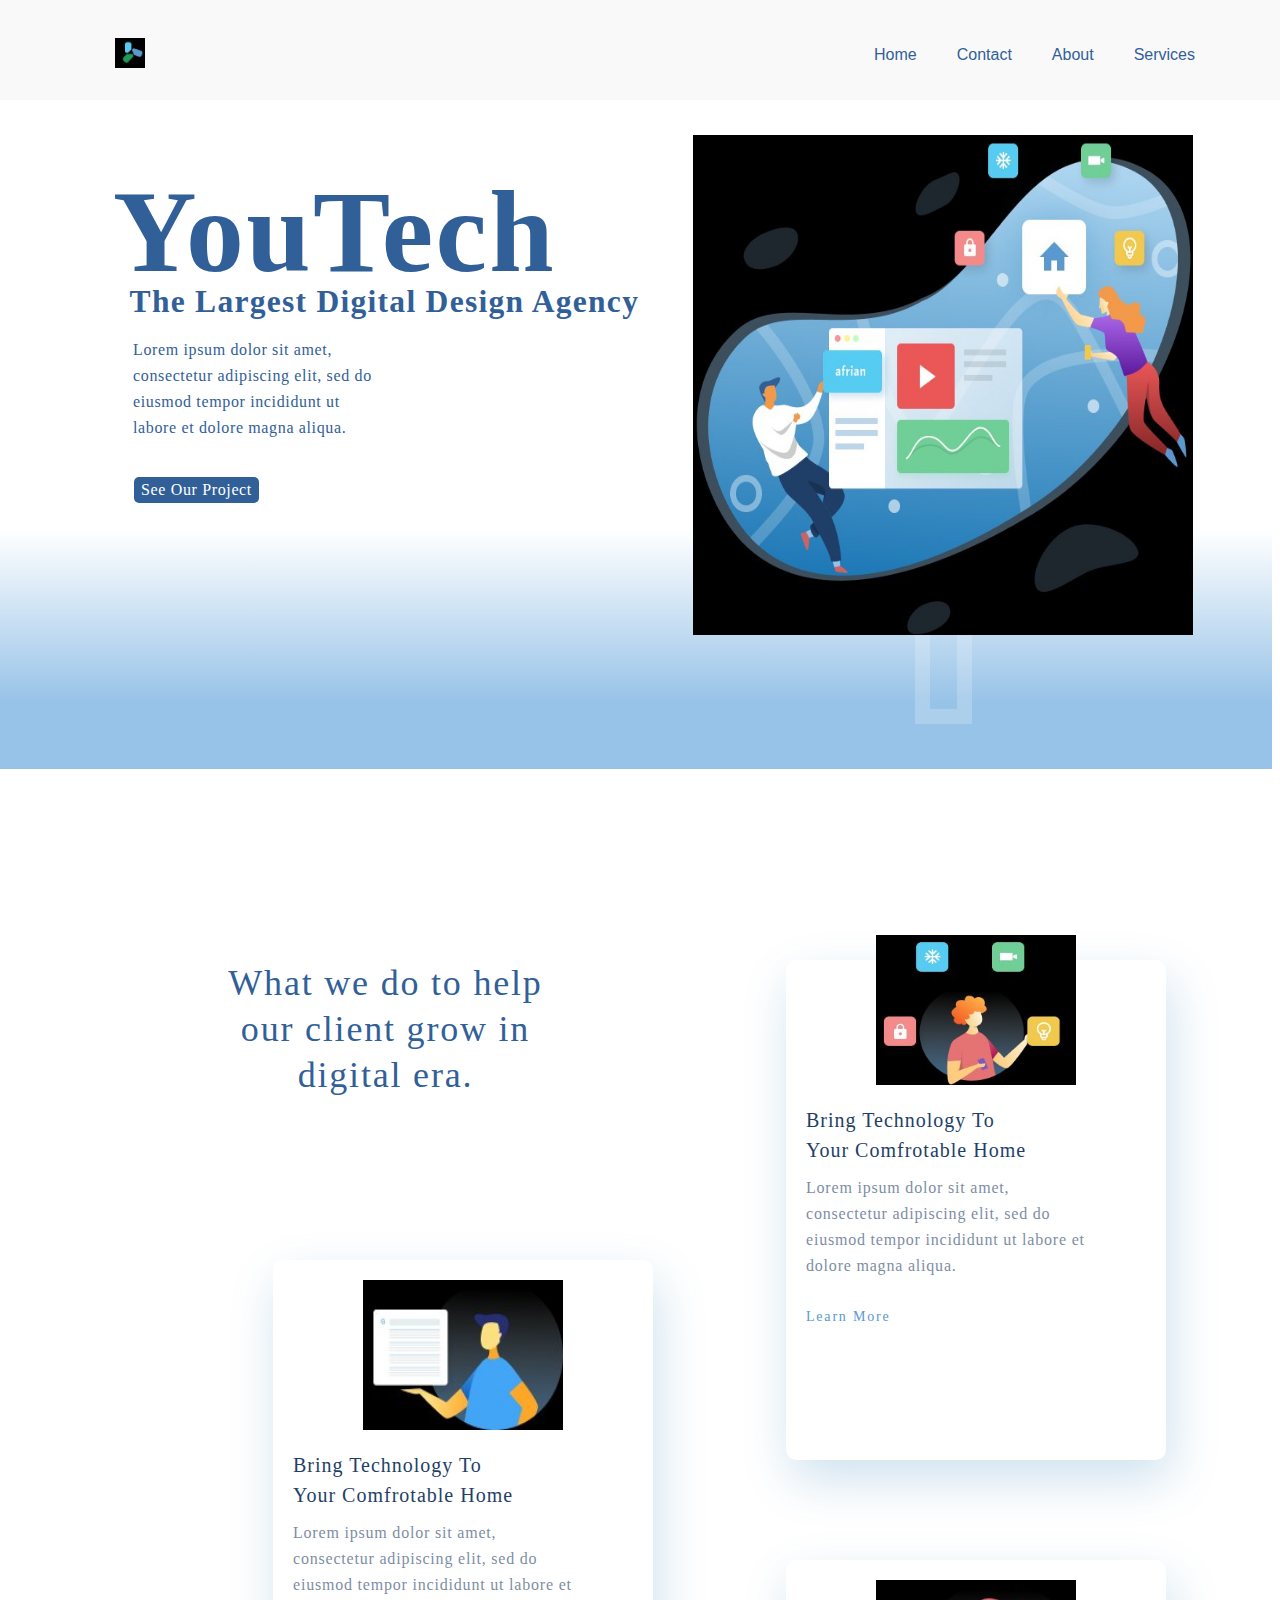
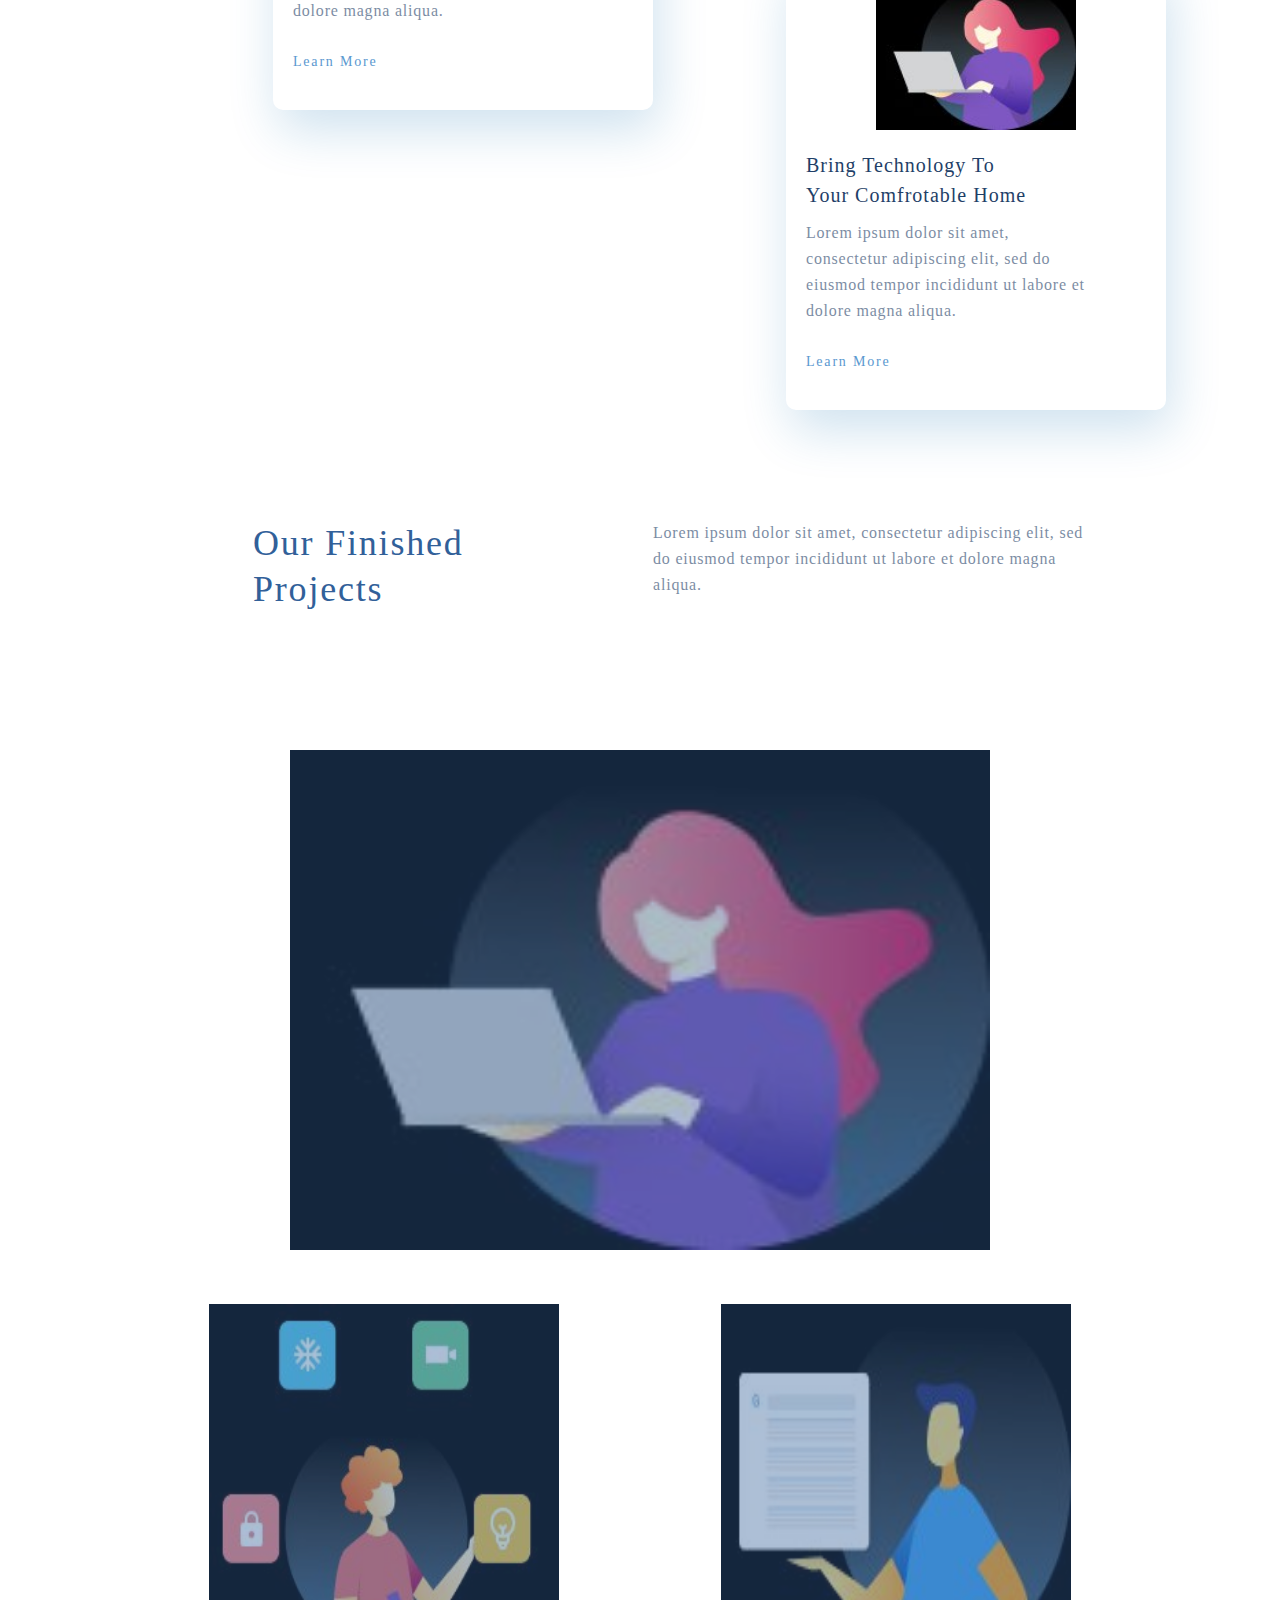
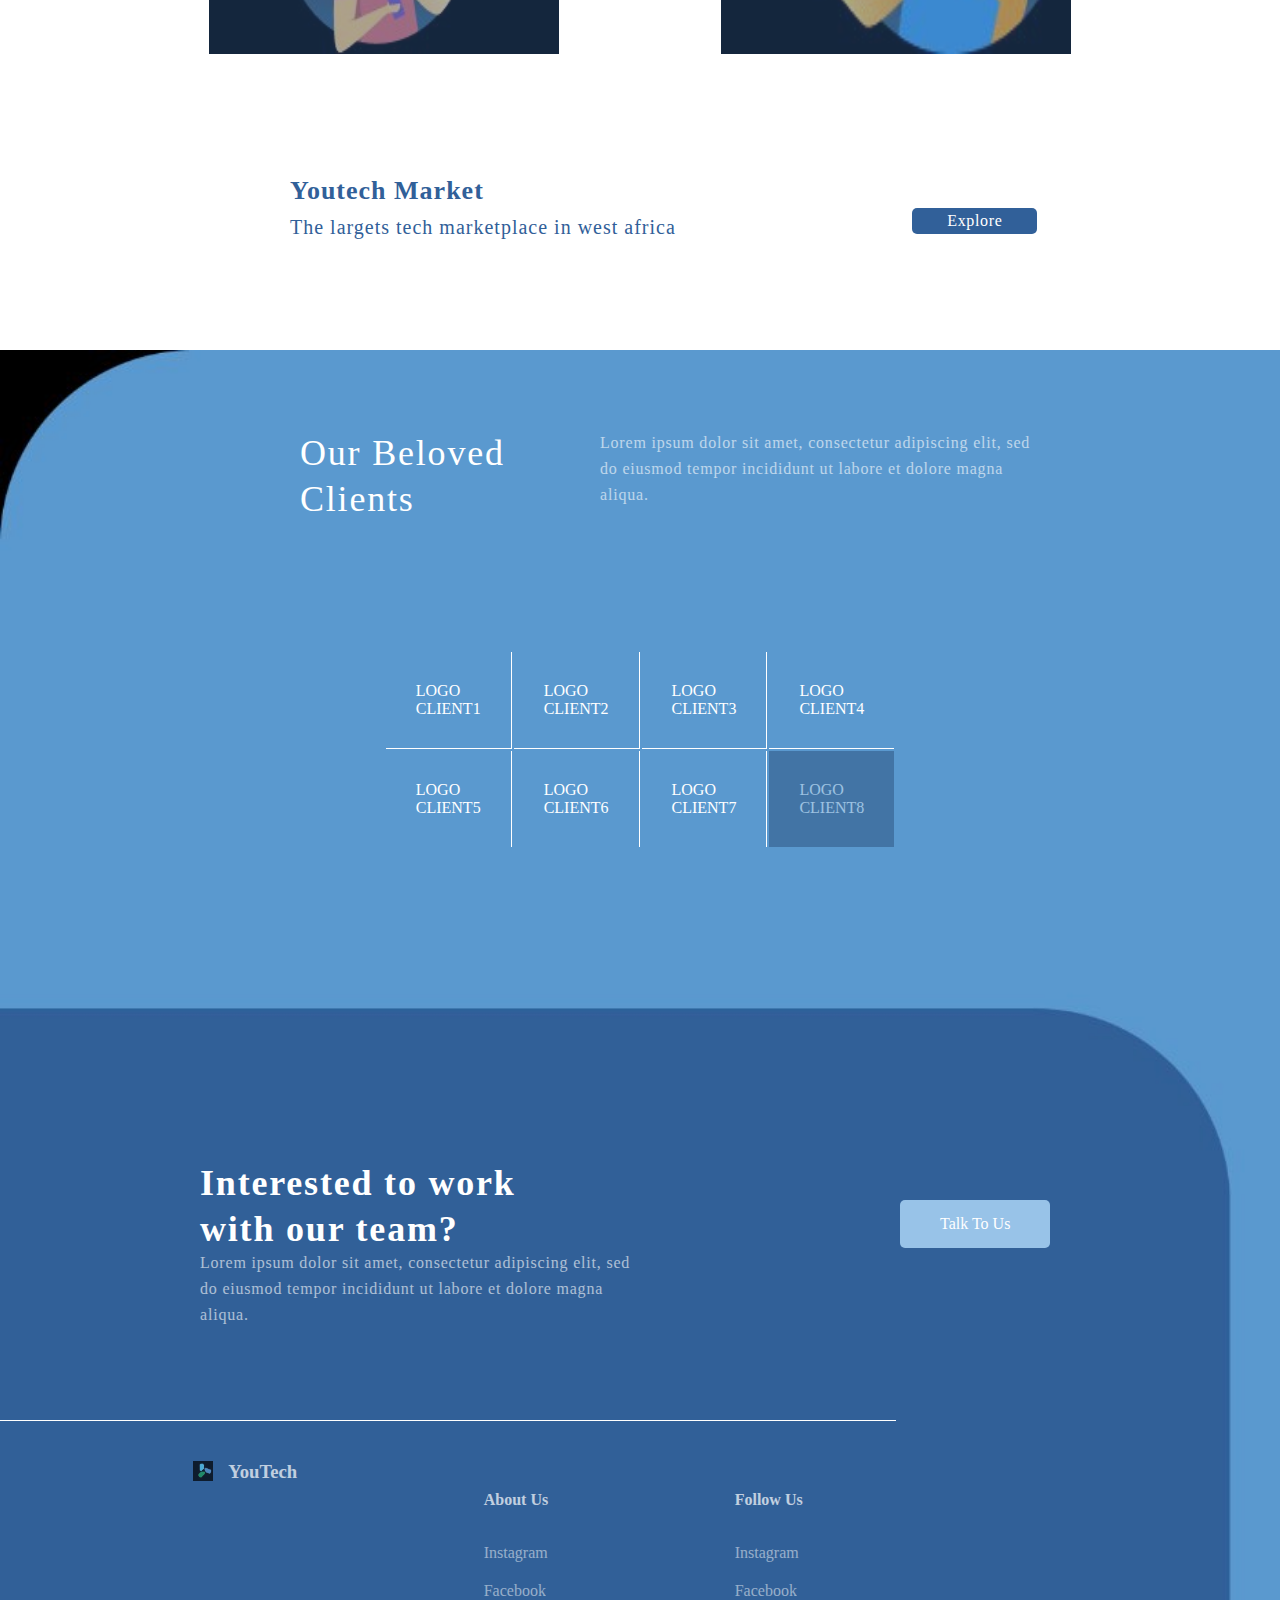
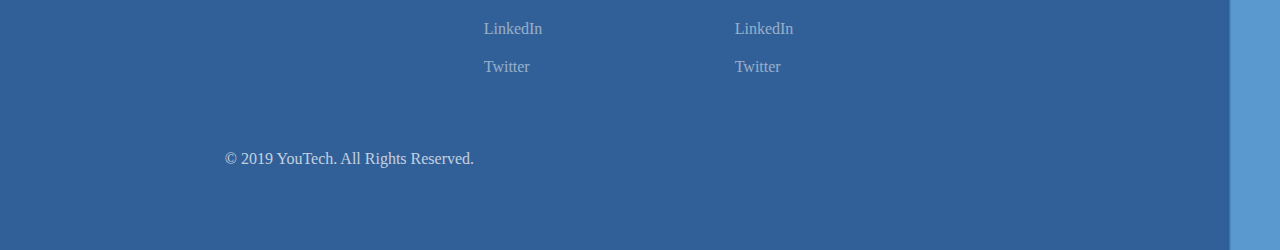
==== commit 4383556d: "first commit" ====
--- a/index.html
+++ b/index.html
@@ -22,6 +22,15 @@
             </div>
           </div>
     </div>
+    <div id="nav2">
+        <div class="logo"><img src="images/Group 20.png"></div>
+            <ul>
+            <li><a href = "index.html">Home</a></li>
+            <li><a href = "contact.html">Contact</a></li>
+            <li><a href = "about.html">About</a></li>
+            <li><a href = "service.html">Services</a></li>
+        </ul> 
+    </div> 
     <div class="main">
         <div class="hero-section">
             <div class="hero-text">
@@ -63,9 +72,128 @@
                 <p>Lorem ipsum dolor sit amet, consectetur adipiscing elit, sed do eiusmod tempor incididunt ut labore et dolore magna aliqua.</p>
             </div>
         </div>
+        <div class="second-section">
+            <img src="images/2 20.png">
+            <div class="over"></div>
+        </div>
+        <div class="second-section2">
+            <div class="cover">
+                <img src="images/3.png">
+                <div class="over-1"></div>
+            </div>
+            <div class="cover">
+                <img src="images/1.png">
+                <div class="over-2"></div>
+                </div>
+        </div>
+        <div class="section-texts">
+            <div class="market-section">
+                <h4>Youtech Market</h4>
+                <p>The largets tech marketplace in west africa</p>
+            </div>
+            <div class="button"><a>Explore</a></div>
+        </div>
     </div>
-    <!-- <div class="footer">
-        <div></div>
-    </div> -->
+    <div class="footer-1">
+            <div class="footer-text">
+                    <p>Our Beloved Clients</p>
+            </div>
+            <div class="footer-text1">
+                <p>Lorem ipsum dolor sit amet, consectetur adipiscing elit, sed do eiusmod tempor incididunt ut labore et dolore magna aliqua.</p>
+            </div>
+            <div class="client-mobile">
+                <table>
+                    <tr class="tr1">
+                    <td class="client-mobile1">LOGO CLIENT1</td>
+                    <td class="client-mobile2">LOGO CLIENT2</td>
+                    </tr>
+                    <tr>
+                    <td class="client-mobile3">LOGO CLIENT3</td>
+                    <td class="client-mobile4">LOGO CLIENT4</td>
+                    </tr>
+                    <tr>
+                    <td class="client-mobile5">LOGO CLIENT5</td>
+                    <td class="client-mobile6">LOGO CLIENT6</td>
+                    </tr>
+                    <tr>
+                    <td class="client-mobile7">LOGO CLIENT7</td>
+                    <td class="active-mobile">LOGO CLIENT8</td>
+                    </tr>
+                </table>
+            </div>
+            <div class="client-pad">
+                <table>
+                    <tr class="tr1">
+                    <td class="client-pad1">LOGO CLIENT1</td>
+                    <td class="client-pad2">LOGO CLIENT2</td>
+                    <td class="client-pad3">LOGO CLIENT3</td>
+                    </tr>
+                    <tr>
+                    <td class="client-pad4">LOGO CLIENT4</td>
+                    <td class="client-pad5">LOGO CLIENT5</td>
+                    <td class="client-pad6">LOGO CLIENT6</td>
+                    </tr>
+                    <tr class="mid">
+                    <td class="client-pad7">LOGO CLIENT7</td>
+                    <td class="active-pad">LOGO CLIENT8</td>
+                    </tr>
+                </table>
+            </div>
+            <div class="client">
+                <table>
+                    <tr class="tr1">
+                    <td class="client1">LOGO CLIENT1</td>
+                    <td class="client2">LOGO CLIENT2</td>
+                    <td class="client3">LOGO CLIENT3</td>
+                    <td class="client4">LOGO CLIENT4</td>
+                    </tr>
+                    <tr>
+                    <td class="client5">LOGO CLIENT5</td>
+                    <td class="client6">LOGO CLIENT6</td>
+                    <td class="client7">LOGO CLIENT7</td>
+                    <td class="active">LOGO CLIENT8</td>
+                    </tr>
+                </table>
+            </div>
+            <div class="lower-section">
+                <div class="footer-text2">
+                    <h4>Interested to work with our team?</h4>
+                </div>
+                <div class="footer-text3">
+                    <p>Lorem ipsum dolor sit amet, consectetur adipiscing elit, sed do eiusmod tempor incididunt ut labore et dolore magna aliqua.</p>
+                </div>
+                <div class="lower-button"><a href>Talk To Us</a></div>
+            </div>
+            <div class="footer-list">
+                <div class="us">
+                    <div class="logo-text">
+                        <img src="images/Group 20.png" alt="youtech logo" width="20px" height="20px">
+                        <h3>YouTech</h3>
+                    </div>
+                    <div class="list-text">
+                        <p></p>
+                    </div>
+                </div>
+                <div class="about">
+                    <h4>About Us</h4>
+                    <ul>
+                    <li><a href="">Instagram</a></li>
+                    <li><a href="">Facebook</a></li>
+                    <li><a href="">LinkedIn</a></li>
+                    <li><a href="">Twitter</a></li>
+                    </ul>
+                </div>
+                <div class="socials">
+                    <h4>Follow Us</h4>
+                    <ul>
+                        <li><a href="">Instagram</a></li>
+                        <li><a href="">Facebook</a></li>
+                        <li><a href="">LinkedIn</a></li>
+                        <li><a href="">Twitter</a></li>
+                    </ul>
+                </div>
+            </div>
+            <p class="copy">© 2019 YouTech. All Rights Reserved.</p>
+        </div>
 </body>
 </html>--- a/style.css
+++ b/style.css
@@ -8,7 +8,9 @@
   width: 319px;
   border: none;
 }
-
+#nav2 {
+  display: none;
+}
 .nav {
   position: fixed;
   width: 319px;
@@ -17,6 +19,7 @@
   justify-content: space-between;
   background: #fff;
   z-index: 999;
+  top: 0;
 }
 .logo {
   margin-top: 20px;
@@ -142,7 +145,7 @@
   width: 125px;
   height: 26px;
   margin: 0 auto;
-  top: 376px;
+  top: 400px;
   font-family: Abyssinica SIL;
   font-style: normal;
   font-weight: normal;
@@ -400,8 +403,85 @@
 opacity: 0.6;
 }
 
-
-
+.second-section {
+  position: relative;
+  margin: 0 auto;
+  width: 250px;
+  top: 2400px;
+}
+.second-section img {
+  width: 250px;
+  height: 150px;
+
+}
+.second-section2 {
+  top: 2450px;
+  position: relative;
+  width: 250px;
+  margin: 0 auto;
+  display: flex;
+  flex-direction: column;
+}
+.second-section2 .cover {
+  position: relative;
+  margin: 0 auto;
+  margin-bottom: 20px;
+}
+.second-section2 img {
+  width: 200px;
+  height: 200px;
+}
+.over {
+  position: absolute;
+  width: 250px;
+  height: 150px;
+  background-color: #316099;
+  opacity: 0.4;
+  z-index: 1;
+  top: 0;
+}
+.over-1,.over-2 {
+  position: absolute;
+  width: 200px;
+  height: 200px;
+  background-color: #316099;
+  opacity: 0.4;
+  z-index: 1;
+  top: 0;
+}
+.section-texts {
+  position: relative;
+  display: flex;
+  flex-direction: column;
+  top: 2500px;
+  width: 200px;
+  margin: 0 auto;
+  color: #316099;
+  font-family: Abyssinica SIL;
+font-style: normal;
+font-weight: normal;
+font-size: 20px;
+line-height: 26px;
+letter-spacing: 0.05em;
+}
+.section-texts h4 {
+  font-size: 26px;
+  margin-bottom: 10px;
+}
+.section-texts .button {
+  top: 30px;
+}
+
+.footer-1 {
+  top: 3900px;
+  position: absolute;
+  width: 319px;
+  background-image: url('images/Group\ 314.png');
+  background-size: cover;
+  height: 1500px;
+  left: 0;
+  background-size: cover;
+}
 
 /* css for about us page */
 .header img {
@@ -625,12 +705,12 @@
 position: relative;
 }
 
-.footer table {
+.footer table, .footer-1 table {
   width: 200px;
 margin: 0 auto;
 font-family: Abyssinica SIL;
 }
-.footer td {
+.footer td, .footer-1 td {
 padding: 30px;
 color: #fff;
 }
@@ -712,7 +792,7 @@
 .logo-text h3 {
 font-family: Abyssinica SIL;
 }
-.about h4, .footer h4 {
+.about h4, .footer h4, .footer-1 h4 {
   margin-top: 30px;
 }
 .about, .socials {
@@ -971,6 +1051,44 @@
 }
 
 
+.second-section {
+  position: relative;
+  margin: 0 auto;
+  width: 300px;
+  top: 2450px;
+}
+.second-section img {
+  width: 300px;
+  height: 200px;
+
+}
+.second-section2 {
+  top: 2500px;
+  width: 80%;
+
+}
+
+.second-section2 img {
+  width: 250px;
+  height: 250px;
+}
+.over {
+  width: 300px;
+  height: 200px;
+  
+}
+.over-1,.over-2 {
+  width: 250px;
+  height: 250px;
+}
+
+
+
+.footer-1 {
+  top: 4100px;
+  width: 100%;
+  
+}
 
 /* css for about us page */
 
@@ -1247,6 +1365,47 @@
   }
   
   
+.second-section {
+  position: relative;
+  margin: 0 auto;
+  width: 400px;
+  top: 2550px;
+}
+.second-section img {
+  width: 400px;
+  height: 300px;
+
+}
+.second-section2 {
+  top: 2600px;
+  width: 80%;
+
+}
+
+.second-section2 img {
+  width: 350px;
+  height: 350px;
+}
+.over {
+  width: 400px;
+  height: 300px;
+  
+}
+.over-1,.over-2 {
+  width: 350px;
+  height: 350px;
+}
+
+.section-texts {
+  top: 2650px;
+}
+
+.footer-1 {
+  top: 4520px;
+  width: 100%;
+  
+}
+
   
   /* css for about us page */
   
@@ -1498,7 +1657,7 @@
   width: 380px;
   margin: 0 auto;
   height: 500px;
-  top: 20px;
+  top: 60px;
   background: #FFFFFF;
   box-shadow: 5px 20px 50px rgba(16, 112, 177, 0.2);
   border-radius: 10px;
@@ -1568,7 +1727,7 @@
   width: 380px;
   margin: 0 auto;
   height: 500px;
-  top: 110px;
+  top: 160px;
   background: #FFFFFF;
   box-shadow: 5px 20px 50px rgba(16, 112, 177, 0.2);
   border-radius: 10px;
@@ -1616,7 +1775,7 @@
   width: 380px;
   margin: 0 auto;
   height: 500px;
-  top: 200px;
+  top: 240px;
   background: #FFFFFF;
   box-shadow: 5px 20px 50px rgba(16, 112, 177, 0.2);
   border-radius: 10px;
@@ -1657,6 +1816,48 @@
   letter-spacing: 0.05em;
   color: #1F3F68;
   opacity: 0.6;
+}
+
+
+.second-section {
+  position: relative;
+  margin: 0 auto;
+  width: 400px;
+  top: 2550px;
+}
+.second-section img {
+  width: 400px;
+  height: 300px;
+
+}
+.second-section2 {
+  top: 2600px;
+  width: 80%;
+
+}
+
+.second-section2 img {
+  width: 350px;
+  height: 350px;
+}
+.over {
+  width: 400px;
+  height: 300px;
+  
+}
+.over-1,.over-2 {
+  width: 350px;
+  height: 350px;
+}
+
+.section-texts {
+  top: 2650px;
+}
+
+.footer-1 {
+  top: 4550px;
+  width: 100%;
+  
 }
 
     
@@ -1838,7 +2039,7 @@
 }
 .footer-text1 {
   position: absolute;
-  width: 445px;
+  width: 325px;
   height: 138px;
   left: 350px;
   top: 80px;
@@ -1974,10 +2175,13 @@
 
 .info-section {
   width: 100%;
+  display: flex;
+  top: 220px;
 }
 .info .pic {
-  width: 400px;
-  height: 300px;
+  width: 300px;
+  height: 200px;
+  left: 0;
 }
 .address, .phone, .online {
   width: 350px;
@@ -1986,9 +2190,13 @@
 .address .txt {
   top: 0;
 }
-
+.text-area-contact {
+  padding-left: 0;
+}
 .form {
-  width: 70%;
+  width: 40%;
+  top: 0;
+  right: 30px;
 }
 
 .form .input {
@@ -1998,73 +2206,115 @@
 .map {
   position: relative;
   margin: 0 auto;
-  width: 419px;
-  top: 340px;
+  width: 619px;
+  top: 300px;
   margin: 0 auto;
   border: 1px solid red;
 }
 .map img {
-  width: 419px;
-  height: 280px;
-}
+  width: 619px;
+  height: 480px;
+}
+
 .footer-2 {
-top: 1850px;
-width: 100%;
-
-}
-
-/* contact us page */
-
-.info-section {
-  width: 100%;
-}
-.info .pic {
-  width: 400px;
-  height: 300px;
-}
-.address, .phone, .online {
-  width: 350px;
-  margin-left: 50px;
-}
-.address .txt {
-  top: 0;
-}
-
-.form {
+  width: 100%;
+  top: 1500px;
+}
+
+.footer-2 .footer-text2 {
+  position: absolute;
+  width: 395px;
+  height: 38px;
+  left: 50px;
+  top: 30px;
+  font-family: Acme;
+  font-style: normal;
+  font-weight: normal;
+  font-size: 36px;
+  line-height: 46px;
+  letter-spacing: 0.05em;
+  color: #fff;
+}
+.footer-2 .footer-text3 {
+  position: absolute;
+  width: 445px;
+  height: 138px;
+  left: 50px;
+  top:140px;
+  font-family: Abyssinica SIL;
+  font-style: normal;
+  font-weight: normal;
+  font-size: 16px;
+  line-height: 26px;
+  letter-spacing: 0.05em;
+  color: #fff;
+  opacity: 0.6;
+}
+.footer-2 .lower-button{
+  position: absolute;
+  left: 500px;
+  background: #98C3E8;
+  top: 140px;
+  padding-top: 15px;
+  padding-bottom: 15px;
+  padding-left: 40px;
+  padding-right: 40px;
+  border-radius: 5px;
+}
+.lower-button a{
+  text-decoration: none;
+  font-family: Abyssinica SIL;
+  color: #fff;
+}
+.footer-2 .footer-list {
+  position: absolute;
+  display: flex;
+  flex-direction: row;
+  justify-content: space-around;
+  border-top: 1px solid #fff;
   width: 70%;
-}
-
-.form .input {
-  width: 250px;
-}
-
-.map {
-  position: relative;
-  margin: 0 auto;
-  width: 419px;
-  top: 340px;
-  margin: 0 auto;
-  border: 1px solid red;
-}
-.map img {
-  width: 419px;
-  height: 280px;
-}
-.footer-2 {
-top: 1850px;
-width: 100%;
-
-}
-    
-    }
-
-
-
-
-
-
-
-    
+  top: 300px;
+  padding-left: 50px;
+  padding-top: 40px;
+
+}
+.logo-text {
+  display: flex;
+  color: #fff;
+  opacity: 0.7;
+  font-family: Abyssinica SIL;
+}
+.logo-text h3 {
+  margin-left: 15px;
+  font-family: Abyssinica SIL;
+}
+.about, .socials {
+  color: #fff;
+  font-family: Abyssinica SIL;
+  opacity: 0.7;
+}
+.about a, .socials a {
+  color: #fff;
+  text-decoration: none;
+  opacity: 0.7;
+}
+.about li, .socials li {
+  padding-top: 20px;
+  list-style: none;
+}
+.about h4, .socials h4 {
+  margin-bottom: 15px;
+}
+.copy {
+  position: absolute;
+  top: 1400px;
+  color: #fff;
+  opacity: 0.7;
+  font-family: Abyssinica SIL;
+  left: 190px;
+}
+  }
+
   @media (min-width:880px) and (max-width:1024px) {
   
    
@@ -2075,70 +2325,78 @@
   border: none;
 }
 .nav {
-  position: fixed;
-  width: 100%;
-  height: 60px;
-  display: flex;
-  justify-content: space-between;
-  background: #fff;
-  z-index: 999;
+  display: none;
+}
+
+#nav2 {
+  display: block;
+width: 100%;
+height: 100px;
+margin: 0 auto;
+display: flex;
+justify-content: space-between;
+align-items: center;
+background: #fff;
+border: none;
+position: fixed;
+z-index: 999;
+}
+#nav2 nav:hover {
+background: rgb(250, 249, 249);
+}
+
+#nav2 .logo {
+font-weight: bold;
+color:rgb(47, 47, 139);
+padding: 20px;
+font-size: 20px;
+}
+
+#nav2 ul {
+display: flex;
+justify-content: flex-end;
+list-style: none;
+padding: 20px;
+padding-top: 30px;
+margin-right: 60px;
+
+}
+#nav2 ul li a{
+color:#316099;
+text-decoration: none;
+padding-left: 20px;
+padding-right: 20px;
+padding-bottom: 10px;
+}
+#nav2 ul li a:hover{
+border-bottom: 3px solid rgb(47, 47, 139);
+transition: 0.5s;
+}
+#nav2 ul img {
+width: 25px;
+height: 25px;
+margin-left: 20px;
+margin-right: 0;
+}
+#nav2:hover {
+background: rgb(250, 249, 249);
+}
+#nav2 ul {
+display: flex;
+justify-content: flex-end;
+list-style: none;
+padding-left: 5px;
+padding-right: 5px;
 }
 .logo {
-  margin-left: 121px;
+  margin-left: 20px;
   margin-top: 10px;
 }
 .logo img {
   width: 30px;
   height: 30px;
 }
-.hamburger {
-  margin-right: 121px;
-  margin-top: 10px;
-  cursor: pointer;
-} 
-.overlay {
-  height: 0;
-  width: 60%;
-  position: fixed;
-  z-index: 999;
-  top: 50px;
-  left: 200px;
-  background: #316099;
-  overflow-x: hidden;
-  transition: 0.5s;
-  opacity: 0.9;
-}
-.overlay-content {
-  position: relative;
-  top: 25%;
-  width: 100%;
-  margin: 0 auto;
-  text-align: left;
-}
-
-.overlay a {
-  margin-bottom: 20px;
-  text-decoration: none;
-  text-align: center;
-  font-size: 16px;
-  color:#fff;
-  border-bottom: 1px solid rgb(47, 47, 139);
-  display: block;
-  transition: 0.3s;
-  padding-top: 5px;
-}
-
-.overlay a:hover, .overlay a:focus {
-  color: #ada5fd;
-}
-.overlay .closebtn {
-  position: absolute;
-  top: 10px;
-  right: 25px;
-  font-size: 45px;
-  color:#fff;
-  border: none;
-}
+ 
 .hero-section {
   position: absolute;
   width: 100%;
@@ -2226,14 +2484,14 @@
   position: absolute;
   width: 57.21px;
   height: 603.24px;
-  left: 630px;
-  top: 139.47px;
+  right: 170px;
+  top: 169.47px;
   border: 15px solid rgba(255, 255, 255, 0.2);
 }
 
 .hero-image img{
-    width: 400px;
-    height: 400px;
+    width: 350px;
+    height: 350px;
     left: 0;
 } 
 
@@ -2448,6 +2706,57 @@
 }
 
 
+
+.second-section {
+  position: relative;
+  margin: 0 auto;
+  width: 700px;
+  top: 2350px;
+}
+.second-section img {
+  width: 700px;
+  height: 500px;
+
+}
+.second-section2 {
+  top: 2400px;
+  width: 80%;
+  display: flex;
+  flex-direction: row;
+}
+
+.second-section2 img {
+  width: 350px;
+  height: 350px;
+}
+.over {
+  width: 700px;
+  height: 500px;
+  
+}
+.over-1,.over-2 {
+  width: 350px;
+  height: 350px;
+}
+
+.section-texts {
+  position: relative;
+  top: 2500px;
+  display: flex;
+  width: 700px;
+  flex-direction: row;
+  justify-content: space-between;
+}
+.section-texts .button {
+  position: relative;
+}
+
+.footer-1 {
+  top: 3550px;
+  width: 100%;
+  
+}
+
 /* css for about us page */
 .header img {
 position: absolute;
@@ -2755,6 +3064,122 @@
 font-family: Abyssinica SIL;
 left: 70px;
 }
+/* contact us page */
+
+.info-section {
+  width: 100%;
+  display: flex;
+  top: 250px;
+  position: relative;
+  margin: 0 auto;
+}
+
+.info .pic {
+  width: 300px;
+  height: 200px;
+  left: 40px;
+}
+.address, .phone, .online {
+  width: 350px;
+  margin-left: 90px;
+}
+.phone {
+  margin-top: 90px;
+}
+.address .txt {
+  top: 250px;
+  padding-left: 20px;
+  width: 550px;
+}
+.text-area-contact {
+  padding-left: 0;
+}
+.form {
+  width: 40%;
+  top: 0;
+}
+
+.form .input {
+  width: 250px;
+}
+.form .button {
+  position: absolute;
+  margin: 0 auto;
+  top: 276px;
+  left: 20px;
+    
+}
+.map {
+  position: relative;
+  margin: 0 auto;
+  width: 819px;
+  top: 320px;
+  margin: 0 auto;
+  border: 1px solid red;
+}
+.map img {
+  width: 819px;
+  height: 480px;
+}
+
+.footer-2 {
+  width: 100%;
+  top: 1500px;
+}
+
+.footer-2 .footer-text2 {
+  position: absolute;
+  width: 395px;
+  height: 38px;
+  left: 50px;
+  top: 30px;
+  font-family: Acme;
+  font-style: normal;
+  font-weight: normal;
+  font-size: 36px;
+  line-height: 46px;
+  letter-spacing: 0.05em;
+  color: #fff;
+}
+.footer-2 .footer-text3 {
+  position: absolute;
+  width: 445px;
+  height: 138px;
+  left: 50px;
+  top:140px;
+  font-family: Abyssinica SIL;
+  font-style: normal;
+  font-weight: normal;
+  font-size: 16px;
+  line-height: 26px;
+  letter-spacing: 0.05em;
+  color: #fff;
+  opacity: 0.6;
+}
+.footer-2 .lower-button{
+  position: absolute;
+  left: 500px;
+  background: #98C3E8;
+  top: 140px;
+  padding-top: 15px;
+  padding-bottom: 15px;
+  padding-left: 40px;
+  padding-right: 40px;
+  border-radius: 5px;
+}
+.lower-button a{
+  text-decoration: none;
+  font-family: Abyssinica SIL;
+  color: #fff;
+}
+.copy {
+  position: absolute;
+  top: 1400px;
+  color: #fff;
+  opacity: 0.7;
+  font-family: Abyssinica SIL;
+}
+
     
     }
 
@@ -2782,69 +3207,76 @@
   border: none;
 }
 .nav {
-  position: fixed;
-  width: 100%;
-  height: 60px;
-  display: flex;
-  justify-content: space-between;
-  background: #fff;
-  z-index: 999;
+  display: none;
+}
+
+#nav2 {
+  display: block;
+width: 100%;
+height: 100px;
+margin: 0 auto;
+display: flex;
+justify-content: space-between;
+align-items: center;
+background: #fff;
+border: none;
+position: fixed;
+z-index: 999;
+}
+#nav2 nav:hover {
+background: rgb(250, 249, 249);
+}
+
+#nav2 .logo {
+font-weight: bold;
+color:rgb(47, 47, 139);
+padding: 20px;
+font-size: 20px;
+}
+
+#nav2 ul {
+display: flex;
+justify-content: flex-end;
+list-style: none;
+padding: 20px;
+padding-top: 30px;
+margin-right: 60px;
+
+}
+#nav2 ul li a{
+color:#316099;
+text-decoration: none;
+padding-left: 20px;
+padding-right: 20px;
+padding-bottom: 10px;
+}
+#nav2 ul li a:hover{
+border-bottom: 3px solid rgb(47, 47, 139);
+transition: 0.5s;
+}
+#nav2 ul img {
+width: 25px;
+height: 25px;
+margin-left: 20px;
+margin-right: 0;
+}
+#nav2:hover {
+background: rgb(250, 249, 249);
+}
+#nav2 ul {
+display: flex;
+justify-content: flex-end;
+list-style: none;
+padding-left: 5px;
+padding-right: 5px;
 }
 .logo {
-  margin-left: 121px;
+  margin-left: 20px;
   margin-top: 10px;
 }
 .logo img {
   width: 30px;
   height: 30px;
-}
-.hamburger {
-  margin-right: 121px;
-  margin-top: 10px;
-  cursor: pointer;
-} 
-.overlay {
-  height: 0;
-  width: 60%;
-  position: fixed;
-  z-index: 999;
-  top: 50px;
-  left: 200px;
-  background: #316099;
-  overflow-x: hidden;
-  transition: 0.5s;
-  opacity: 0.9;
-}
-.overlay-content {
-  position: relative;
-  top: 25%;
-  width: 100%;
-  margin: 0 auto;
-  text-align: left;
-}
-
-.overlay a {
-  margin-bottom: 20px;
-  text-decoration: none;
-  text-align: center;
-  font-size: 16px;
-  color:#fff;
-  border-bottom: 1px solid rgb(47, 47, 139);
-  display: block;
-  transition: 0.3s;
-  padding-top: 5px;
-}
-
-.overlay a:hover, .overlay a:focus {
-  color: #ada5fd;
-}
-.overlay .closebtn {
-  position: absolute;
-  top: 10px;
-  right: 25px;
-  font-size: 45px;
-  color:#fff;
-  border: none;
 }
 .hero-section {
   position: absolute;
@@ -2854,6 +3286,7 @@
   top: 1px;
   background: linear-gradient(0deg, #98C3E8 8.84%, rgba(152, 195, 232, 0) 31.12%);
   display: flex;
+  justify-content: space-between;
 }
 
 .Youtech {
@@ -2933,7 +3366,7 @@
   position: absolute;
   width: 57.21px;
   height: 603.24px;
-  left: 630px;
+  right: 240px;
   top: 139.47px;
   border: 15px solid rgba(255, 255, 255, 0.2);
 }
@@ -3155,6 +3588,55 @@
 }
 
 
+.second-section {
+  position: relative;
+  margin: 0 auto;
+  width: 700px;
+  top: 2350px;
+}
+.second-section img {
+  width: 700px;
+  height: 500px;
+
+}
+.second-section2 {
+  top: 2400px;
+  width: 80%;
+  display: flex;
+  flex-direction: row;
+}
+
+.second-section2 img {
+  width: 350px;
+  height: 350px;
+}
+.over {
+  width: 700px;
+  height: 500px;
+  
+}
+.over-1,.over-2 {
+  width: 350px;
+  height: 350px;
+}
+
+.section-texts {
+  position: relative;
+  top: 2500px;
+  display: flex;
+  width: 700px;
+  flex-direction: row;
+  justify-content: space-between;
+}
+.section-texts .button {
+  position: relative;
+}
+
+.footer-1 {
+  top: 3550px;
+  width: 100%;
+  
+}
 /* css for about us page */
 .header img {
 position: absolute;
@@ -3465,6 +3947,123 @@
 left: 70px;
 }
 
+/* contact us page */
+
+.info-section {
+  width: 100%;
+  display: flex;
+  top: 250px;
+  position: relative;
+  margin: 0 auto;
+}
+
+.info .pic {
+  width: 350px;
+  height: 200px;
+  left: 60px;
+}
+.address, .phone, .online {
+  width: 350px;
+  margin-left: 100px;
+}
+.phone {
+  margin-top: 90px;
+}
+.address .txt {
+  top: 250px;
+  padding-left: 10px;
+  width: 750px;
+}
+.text-area-contact {
+  padding-left: 0;
+}
+.form {
+  width: 40%;
+  top: 0;
+}
+
+.form .input {
+  width: 250px;
+}
+.form .button {
+  position: absolute;
+  margin: 0 auto;
+  top: 276px;
+  left: 20px;
+    
+}
+.map {
+  position: relative;
+  margin: 0 auto;
+  width: 819px;
+  top: 320px;
+  margin: 0 auto;
+  border: 1px solid red;
+}
+.map img {
+  width: 819px;
+  height: 480px;
+}
+
+.footer-2 {
+  width: 100%;
+  top: 1500px;
+}
+
+.footer-2 .footer-text2 {
+  position: absolute;
+  width: 395px;
+  height: 38px;
+  left: 50px;
+  top: 30px;
+  font-family: Acme;
+  font-style: normal;
+  font-weight: normal;
+  font-size: 36px;
+  line-height: 46px;
+  letter-spacing: 0.05em;
+  color: #fff;
+}
+.footer-2 .footer-text3 {
+  position: absolute;
+  width: 445px;
+  height: 138px;
+  left: 50px;
+  top:140px;
+  font-family: Abyssinica SIL;
+  font-style: normal;
+  font-weight: normal;
+  font-size: 16px;
+  line-height: 26px;
+  letter-spacing: 0.05em;
+  color: #fff;
+  opacity: 0.6;
+}
+.footer-2 .lower-button{
+  position: absolute;
+  left: 500px;
+  background: #98C3E8;
+  top: 140px;
+  padding-top: 15px;
+  padding-bottom: 15px;
+  padding-left: 40px;
+  padding-right: 40px;
+  border-radius: 5px;
+}
+.lower-button a{
+  text-decoration: none;
+  font-family: Abyssinica SIL;
+  color: #fff;
+}
+.copy {
+  position: absolute;
+  top: 1400px;
+  color: #fff;
+  opacity: 0.7;
+  font-family: Abyssinica SIL;
+}
+
+
   }
 
 
@@ -3487,70 +4086,78 @@
     border: none;
 }
 .nav {
-    position: fixed;
-    width: 100%;
-    height: 60px;
-    display: flex;
-    justify-content: space-between;
-    background: #fff;
-    z-index: 999;
+  display: none;
+}
+
+#nav2 {
+  display: block;
+width: 100%;
+height: 100px;
+margin: 0 auto;
+display: flex;
+justify-content: space-between;
+align-items: center;
+background: #fff;
+border: none;
+position: fixed;
+z-index: 999;
+}
+#nav2 nav:hover {
+background: rgb(250, 249, 249);
+}
+
+#nav2 .logo {
+font-weight: bold;
+color:rgb(47, 47, 139);
+padding: 20px;
+font-size: 20px;
+}
+
+#nav2 ul {
+display: flex;
+justify-content: flex-end;
+list-style: none;
+padding: 20px;
+padding-top: 30px;
+margin-right: 60px;
+
+}
+#nav2 ul li a{
+color:#316099;
+text-decoration: none;
+padding-left: 20px;
+padding-right: 20px;
+padding-bottom: 10px;
+}
+#nav2 ul li a:hover{
+border-bottom: 3px solid rgb(47, 47, 139);
+transition: 0.5s;
+}
+#nav2 ul img {
+width: 25px;
+height: 25px;
+margin-left: 20px;
+margin-right: 0;
+}
+#nav2:hover {
+background: rgb(250, 249, 249);
+}
+#nav2 ul {
+display: flex;
+justify-content: flex-end;
+list-style: none;
+padding-left: 5px;
+padding-right: 5px;
 }
 .logo {
-    margin-left: 121px;
-    margin-top: 10px;
+  margin-left: 80px;
+  margin-top: 10px;
 }
 .logo img {
-    width: 30px;
-    height: 30px;
-}
-.hamburger {
-    margin-right: 121px;
-    margin-top: 10px;
-    cursor: pointer;
-} 
-.overlay {
-  height: 0;
-  width: 60%;
-  position: fixed;
-  z-index: 999;
-  top: 50px;
-  left: 350px;
-  background: #316099;
-  overflow-x: hidden;
-  transition: 0.5s;
-  opacity: 0.9;
-}
-.overlay-content {
-  position: relative;
-  top: 25%;
-  width: 100%;
-  margin: 0 auto;
-  text-align: left;
-}
-
-.overlay a {
-  margin-bottom: 20px;
-  text-decoration: none;
-  text-align: center;
-  font-size: 16px;
-  color:#fff;
-  border-bottom: 1px solid rgb(47, 47, 139);
-  display: block;
-  transition: 0.3s;
-  padding-top: 5px;
-}
-
-.overlay a:hover, .overlay a:focus {
-  color: #ada5fd;
-}
-.overlay .closebtn {
-  position: absolute;
-  top: 10px;
-  right: 25px;
-  font-size: 45px;
-  color:#fff;
-  border: none;
-}
+  width: 30px;
+  height: 30px;
+}
+
 
   .hero-section {
     position: absolute;
@@ -3639,7 +4246,7 @@
     position: absolute;
     width: 57.21px;
     height: 603.24px;
-    left: 930.7px;
+    right: 300px;
     top: 119.47px;
     border: 15px solid rgba(255, 255, 255, 0.2);
   }
@@ -3861,6 +4468,55 @@
 }
 
 
+.second-section {
+  position: relative;
+  margin: 0 auto;
+  width: 700px;
+  top: 2350px;
+}
+.second-section img {
+  width: 700px;
+  height: 500px;
+
+}
+.second-section2 {
+  top: 2400px;
+  width: 80%;
+  display: flex;
+  flex-direction: row;
+}
+
+.second-section2 img {
+  width: 350px;
+  height: 350px;
+}
+.over {
+  width: 700px;
+  height: 500px;
+  
+}
+.over-1,.over-2 {
+  width: 350px;
+  height: 350px;
+}
+
+.section-texts {
+  position: relative;
+  top: 2500px;
+  display: flex;
+  width: 700px;
+  flex-direction: row;
+  justify-content: space-between;
+}
+.section-texts .button {
+  position: relative;
+}
+
+.footer-1 {
+  top: 3550px;
+  width: 100%;
+  
+}
 /* css for about us page */
 .header img {
   position: absolute;
@@ -4163,4 +4819,127 @@
   font-family: Abyssinica SIL;
   left: 190px;
 }
+
+/* contact us page */
+
+.header-contact  p {
+  top: 150px;
+}
+.text-area-contact .txt-contact {
+  top: 0;
+}
+.info-section {
+  width: 100%;
+  display: flex;
+  top: 350px;
+  position: relative;
+  margin: 0 auto;
+}
+
+.info .pic {
+  width: 350px;
+  height: 200px;
+  left: 90px;
+}
+.address, .phone, .online {
+  width: 350px;
+  margin-left: 170px;
+}
+.phone {
+  margin-top: 130px;
+}
+.address .txt {
+  top: 250px;
+  padding-left: 10px;
+  width: 750px;
+}
+.text-area-contact {
+  padding-left: 0;
+}
+.form {
+  width: 400px;
+  top: 0;
+}
+
+.form .input {
+  width: 250px;
+}
+.form .button {
+  position: absolute;
+  margin: 0 auto;
+  top: 276px;
+  left: 20px;
+    
+}
+.map {
+  position: relative;
+  margin: 0 auto;
+  width: 819px;
+  top: 410px;
+  margin: 0 auto;
+  border: 1px solid red;
+}
+.map img {
+  width: 819px;
+  height: 480px;
+}
+
+.footer-2 {
+  width: 100%;
+  top: 1600px;
+}
+
+.footer-2 .footer-text2 {
+  position: absolute;
+  width: 395px;
+  height: 38px;
+  left: 50px;
+  top: 30px;
+  font-family: Acme;
+  font-style: normal;
+  font-weight: normal;
+  font-size: 36px;
+  line-height: 46px;
+  letter-spacing: 0.05em;
+  color: #fff;
+}
+.footer-2 .footer-text3 {
+  position: absolute;
+  width: 445px;
+  height: 138px;
+  left: 50px;
+  top:140px;
+  font-family: Abyssinica SIL;
+  font-style: normal;
+  font-weight: normal;
+  font-size: 16px;
+  line-height: 26px;
+  letter-spacing: 0.05em;
+  color: #fff;
+  opacity: 0.6;
+}
+.footer-2 .lower-button{
+  position: absolute;
+  left: 500px;
+  background: #98C3E8;
+  top: 140px;
+  padding-top: 15px;
+  padding-bottom: 15px;
+  padding-left: 40px;
+  padding-right: 40px;
+  border-radius: 5px;
+}
+.lower-button a{
+  text-decoration: none;
+  font-family: Abyssinica SIL;
+  color: #fff;
+}
+.copy {
+  position: absolute;
+  top: 1400px;
+  color: #fff;
+  opacity: 0.7;
+  font-family: Abyssinica SIL;
+}
+
 } 
